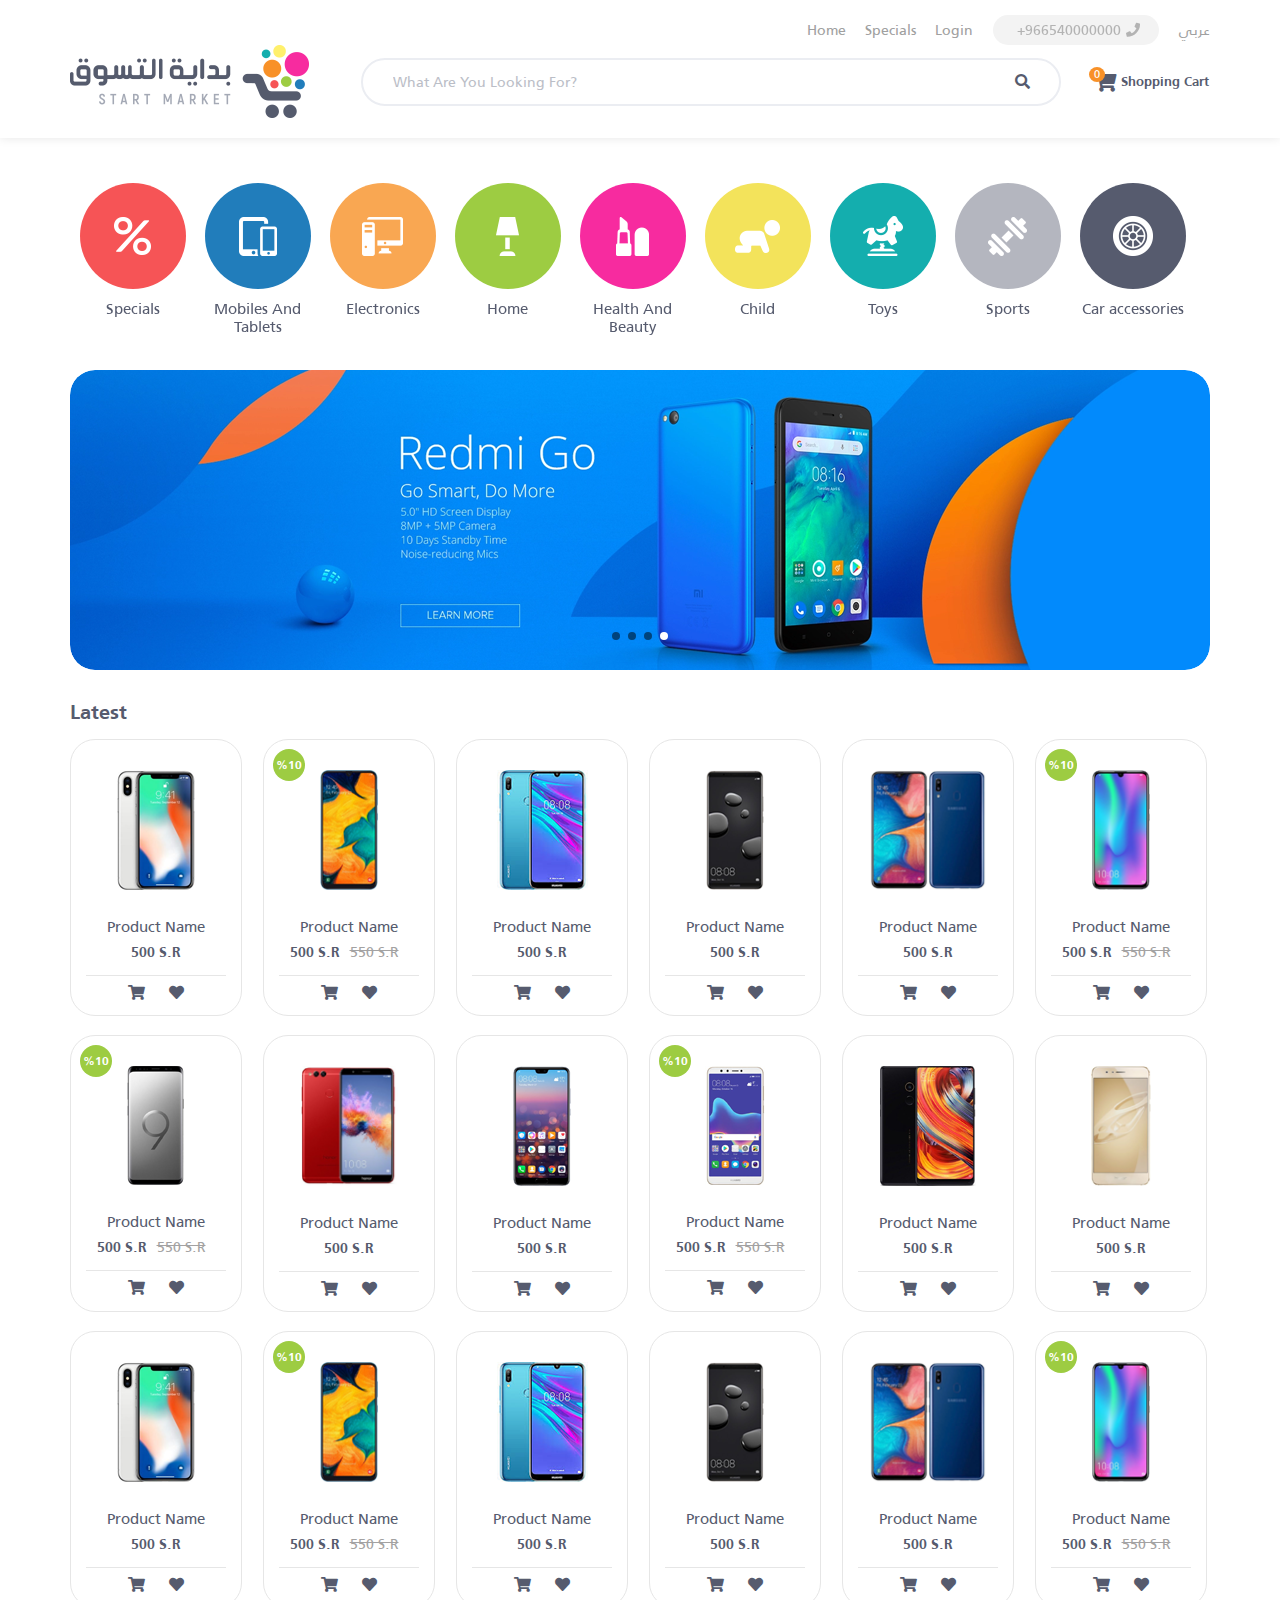
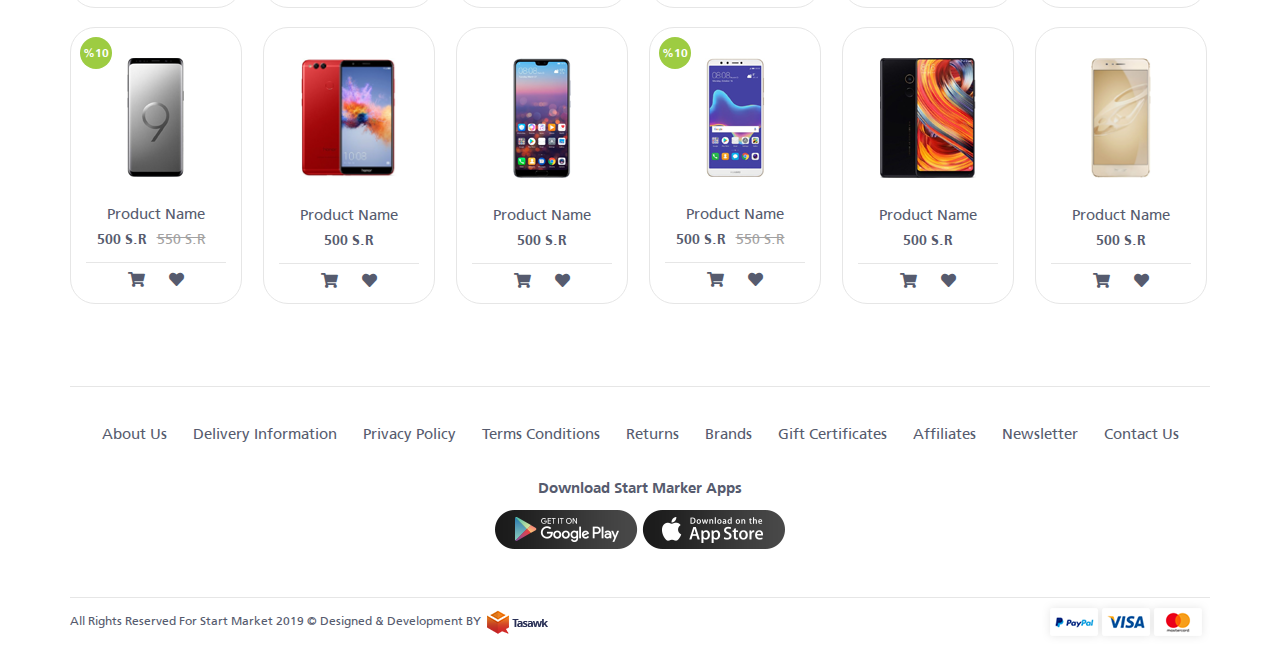
==== index-en.html @ f96d2727 "fix slider" ====
<!DOCTYPE html>
<html>

<head>
  <meta charset="UTF-8" />
  <meta name="viewport" content="width=device-width, initial-scale=1, shrink-to-fit=no" />
  <title>Start Market</title>
  <link rel="stylesheet" href="css/bootstrap.min.css" />
  <link rel="stylesheet" href="css/hover-min.css" />
  <link rel="stylesheet" href="css/owl.carousel.min.css" />
  <link rel="stylesheet" href="css/owl.theme.default.min.css" />
  <link rel="stylesheet" href="css/swiper.min.css" />
  <link rel="stylesheet" href="fonts/fontawesome/css/all.min.css" />
  <link rel="stylesheet" href="css/main.css" />
  <link rel="stylesheet" href="css/mainen.css" />
</head>

<body>
  <!-- Start Header -->
  <div class="head">
    <div class="container">
      <div class="top-bar">
        <div class="menu">
          <a href="#" class="link">Home</a>
          <a href="#" class="link offers">Specials</a>
          <a href="#" class="link">Login</a>
        </div>
        <a href="#" class="Phone">+966540000000<i class="fas fa-phone"></i></a>
        <a href="index.html" class="lang">عربي</a>
      </div>
      <div class="sec-bar">
        <div class="menu">
          <i class="fas fa-bars menu-btn"></i>
        </div>
        <div class="logo">
          <a href="index-en.html"><img src="images/logo.png" alt="logo"></a>
          <a href="#" class="cart">
            <i class="fas fa-shopping-cart"></i>
            <span class="count">0</span>
          </a>
        </div>
        <div class="search">
          <div class="search-container">
            <input type="text" class="search-input" placeholder="What Are You Looking For?">
            <button class="search-btn">
              <i class="fas fa-search"></i>
            </button>
          </div>
        </div>
        <a href="#" class="cart">
          <i class="fas fa-shopping-cart"></i>
          <span class="txt">Shopping Cart</span>
          <span class="count">0</span>
        </a>
      </div>
    </div>
  </div>
  <!-- End Header -->

  <!-- Start XS-Nav -->
  <div class="xs-nav">
    <div class="main-nav main-xs-nav">
      <i class="fas fa-times closebtn"></i>
      <ul class="links list-unstyled">
        <li class="link-li"><a href="#" class="link">Home</a></li>
        <li class="link-li"><a href="#" class="link offers">Specials</a></li>
        <li class="link-li"><a href="#" class="link">Login</a></li>
        <li class="link-li"><a href="index.html" class="link">عربي</a></li>
      </ul>
      <a href="#" class="Phone">966540000000+<i class="fas fa-phone"></i></i></a>
    </div>
  </div>
  </div>
  <!-- End XS-Nav -->

  <!-- Start Cat Slider -->
  <div class="catslider">
    <div class="container">
      <div id="catslider" class="swiper-container catswipers">
        <div class="swiper-wrapper">
          <div class="swiper-slide slider-item">
            <div class="catswipe">
              <a class="tab-item" href="#">
                <div class="tab-img offers">
                  <img src="images/item1.png" alt="!#">
                </div>
                <p class="tab-info">Specials</p>
              </a>
            </div>
          </div>
          <div class="swiper-slide slider-item">
            <div class="catswipe">
              <a class="tab-item" href="#">
                <div class="tab-img mobiles">
                  <img src="images/item2.png" alt="!#">
                </div>
                <p class="tab-info">Mobiles And Tablets</p>
              </a>
            </div>
          </div>
          <div class="swiper-slide slider-item">
            <div class="catswipe">
              <a class="tab-item" href="#">
                <div class="tab-img electrons">
                  <img src="images/item3.png" alt="!#">
                </div>
                <p class="tab-info">Electronics</p>
              </a>
            </div>
          </div>
          <div class="swiper-slide slider-item">
            <div class="catswipe">
              <a class="tab-item" href="#">
                <div class="tab-img home">
                  <img src="images/item4.png" alt="!#">
                </div>
                <p class="tab-info">Home</p>
              </a>
            </div>
          </div>
          <div class="swiper-slide slider-item">
            <div class="catswipe">
              <a class="tab-item" href="#">
                <div class="tab-img health">
                  <img src="images/item5.png" alt="!#">
                </div>
                <p class="tab-info">Health And Beauty</p>
              </a>
            </div>
          </div>
          <div class="swiper-slide slider-item">
            <div class="catswipe">
              <a class="tab-item" href="#">
                <div class="tab-img baby">
                  <img src="images/item6.png" alt="!#">
                </div>
                <p class="tab-info">Child</p>
              </a>
            </div>
          </div>
          <div class="swiper-slide slider-item">
            <div class="catswipe">
              <a class="tab-item" href="#">
                <div class="tab-img games">
                  <img src="images/item7.png" alt="!#">
                </div>
                <p class="tab-info">Toys</p>
              </a>
            </div>
          </div>
          <div class="swiper-slide slider-item">
            <div class="catswipe">
              <a class="tab-item" href="#">
                <div class="tab-img sport">
                  <img src="images/item8.png" alt="!#">
                </div>
                <p class="tab-info">Sports</p>
              </a>
            </div>
          </div>
          <div class="swiper-slide slider-item">
            <div class="catswipe">
              <a class="tab-item" href="#">
                <div class="tab-img cars">
                  <img src="images/item9.png" alt="!#">
                </div>
                <p class="tab-info">Car accessories</p>
              </a>
            </div>
          </div>
        </div>
      </div>
      <div class="catswipercon tab-content">
      </div>
    </div>
  </div>
  <!-- End Cat Slider -->


  <!-- Start Slider -->
  <div class="slider text-center">
    <div class="container">
      <div id="main-slider" class="owl-carousel owl-theme main-slider">
        <div class="item"><a href="#"><img src="images/slider.png" class="img-responsive"></a></div>
        <div class="item"><a href="#"><img src="images/slider.png" class="img-responsive"></a></div>
        <div class="item"><a href="#"><img src="images/slider.png" class="img-responsive"></a></div>
        <div class="item"><a href="#"><img src="images/slider.png" class="img-responsive"></a></div>
      </div>
    </div>
  </div>
  <!-- End Slider -->

  <!-- Start Products -->
  <div class="new">
    <div class="container">
      <h1 class="heading">Latest</h1>
      <div class="products">
        <div class="product">
          <a href="#" class="info">
            <img src="images/pro1.png" alt="Product" class="img-responsive product-img">
            <p class="product-name">Product Name</p>
            <span class="product-price">500 S.R</span>
          </a>
          <div class="icons">
            <a href="#" class="cart">
              <i class="fas fa-shopping-cart"></i>
              <div class="icon-info">
                <p>Add To Cart</p>
              </div>
            </a>
            <a href="#" class="fav"><i class="fas fa-heart"></i>
              <div class="icon-info">
                <p>Add To Favourite</p>
              </div>
            </a>
          </div>
        </div>
        <div class="product">
          <a href="#" class="info">
            <img src="images/pro2.png" alt="Product" class="img-responsive product-img">
            <p class="product-name">Product Name</p>
            <span class="product-price">500 S.R<span class="old-price">550 S.R</span></span>
          </a>
          <div class="icons">
            <a href="#" class="cart">
              <i class="fas fa-shopping-cart"></i>
              <div class="icon-info">
                <p>Add To Cart</p>
              </div>
            </a>
            <a href="#" class="fav"><i class="fas fa-heart"></i>
              <div class="icon-info">
                <p>Add To Favourite</p>
              </div>
            </a>
          </div>
          <span class="sale">%10</span>
        </div>
        <div class="product">
          <a href="#" class="info">
            <img src="images/pro3.png" alt="Product" class="img-responsive product-img">
            <p class="product-name">Product Name</p>
            <span class="product-price">500 S.R</span>
          </a>
          <div class="icons">
            <a href="#" class="cart">
              <i class="fas fa-shopping-cart"></i>
              <div class="icon-info">
                <p>Add To Cart</p>
              </div>
            </a>
            <a href="#" class="fav"><i class="fas fa-heart"></i>
              <div class="icon-info">
                <p>Add To Favourite</p>
              </div>
            </a>
          </div>
        </div>
        <div class="product">
          <a href="#" class="info">
            <img src="images/pro4.png" alt="Product" class="img-responsive product-img">
            <p class="product-name">Product Name</p>
            <span class="product-price">500 S.R</span>
          </a>
          <div class="icons">
            <a href="#" class="cart">
              <i class="fas fa-shopping-cart"></i>
              <div class="icon-info">
                <p>Add To Cart</p>
              </div>
            </a>
            <a href="#" class="fav"><i class="fas fa-heart"></i>
              <div class="icon-info">
                <p>Add To Favourite</p>
              </div>
            </a>
          </div>
        </div>
        <div class="product">
          <a href="#" class="info">
            <img src="images/pro5.png" alt="Product" class="img-responsive product-img">
            <p class="product-name">Product Name</p>
            <span class="product-price">500 S.R</span>
          </a>
          <div class="icons">
            <a href="#" class="cart">
              <i class="fas fa-shopping-cart"></i>
              <div class="icon-info">
                <p>Add To Cart</p>
              </div>
            </a>
            <a href="#" class="fav"><i class="fas fa-heart"></i>
              <div class="icon-info">
                <p>Add To Favourite</p>
              </div>
            </a>
          </div>
        </div>
        <div class="product">
          <a href="#" class="info">
            <img src="images/pro6.png" alt="Product" class="img-responsive product-img">
            <p class="product-name">Product Name</p>
            <span class="product-price">500 S.R<span class="old-price">550 S.R</span></span>
          </a>
          <div class="icons">
            <a href="#" class="cart">
              <i class="fas fa-shopping-cart"></i>
              <div class="icon-info">
                <p>Add To Cart</p>
              </div>
            </a>
            <a href="#" class="fav"><i class="fas fa-heart"></i>
              <div class="icon-info">
                <p>Add To Favourite</p>
              </div>
            </a>
          </div>
          <span class="sale">%10</span>
        </div>
        <div class="product">
          <a href="#" class="info">
            <img src="images/pro7.png" alt="Product" class="img-responsive product-img">
            <p class="product-name">Product Name</p>
            <span class="product-price">500 S.R<span class="old-price">550 S.R</span></span>
          </a>
          <div class="icons">
            <a href="#" class="cart">
              <i class="fas fa-shopping-cart"></i>
              <div class="icon-info">
                <p>Add To Cart</p>
              </div>
            </a>
            <a href="#" class="fav"><i class="fas fa-heart"></i>
              <div class="icon-info">
                <p>Add To Favourite</p>
              </div>
            </a>
          </div>
          <span class="sale">%10</span>
        </div>
        <div class="product">
          <a href="#" class="info">
            <img src="images/pro8.png" alt="Product" class="img-responsive product-img">
            <p class="product-name">Product Name</p>
            <span class="product-price">500 S.R</span>
          </a>
          <div class="icons">
            <a href="#" class="cart">
              <i class="fas fa-shopping-cart"></i>
              <div class="icon-info">
                <p>Add To Cart</p>
              </div>
            </a>
            <a href="#" class="fav"><i class="fas fa-heart"></i>
              <div class="icon-info">
                <p>Add To Favourite</p>
              </div>
            </a>
          </div>
        </div>
        <div class="product">
          <a href="#" class="info">
            <img src="images/pro9.png" alt="Product" class="img-responsive product-img">
            <p class="product-name">Product Name</p>
            <span class="product-price">500 S.R</span>
          </a>
          <div class="icons">
            <a href="#" class="cart">
              <i class="fas fa-shopping-cart"></i>
              <div class="icon-info">
                <p>Add To Cart</p>
              </div>
            </a>
            <a href="#" class="fav"><i class="fas fa-heart"></i>
              <div class="icon-info">
                <p>Add To Favourite</p>
              </div>
            </a>
          </div>
        </div>
        <div class="product">
          <a href="#" class="info">
            <img src="images/pro10.png" alt="Product" class="img-responsive product-img">
            <p class="product-name">Product Name</p>
            <span class="product-price">500 S.R<span class="old-price">550 S.R</span></span>
          </a>
          <div class="icons">
            <a href="#" class="cart">
              <i class="fas fa-shopping-cart"></i>
              <div class="icon-info">
                <p>Add To Cart</p>
              </div>
            </a>
            <a href="#" class="fav"><i class="fas fa-heart"></i>
              <div class="icon-info">
                <p>Add To Favourite</p>
              </div>
            </a>
          </div>
          <span class="sale">%10</span>
        </div>
        <div class="product">
          <a href="#" class="info">
            <img src="images/pro11.png" alt="Product" class="img-responsive product-img">
            <p class="product-name">Product Name</p>
            <span class="product-price">500 S.R</span>
          </a>
          <div class="icons">
            <a href="#" class="cart">
              <i class="fas fa-shopping-cart"></i>
              <div class="icon-info">
                <p>Add To Cart</p>
              </div>
            </a>
            <a href="#" class="fav"><i class="fas fa-heart"></i>
              <div class="icon-info">
                <p>Add To Favourite</p>
              </div>
            </a>
          </div>
        </div>
        <div class="product">
          <a href="#" class="info">
            <img src="images/pro12.png" alt="Product" class="img-responsive product-img">
            <p class="product-name">Product Name</p>
            <span class="product-price">500 S.R</span>
          </a>
          <div class="icons">
            <a href="#" class="cart">
              <i class="fas fa-shopping-cart"></i>
              <div class="icon-info">
                <p>Add To Cart</p>
              </div>
            </a>
            <a href="#" class="fav"><i class="fas fa-heart"></i>
              <div class="icon-info">
                <p>Add To Favourite</p>
              </div>
            </a>
          </div>
        </div>
        <div class="product">
          <a href="#" class="info">
            <img src="images/pro1.png" alt="Product" class="img-responsive product-img">
            <p class="product-name">Product Name</p>
            <span class="product-price">500 S.R</span>
          </a>
          <div class="icons">
            <a href="#" class="cart">
              <i class="fas fa-shopping-cart"></i>
              <div class="icon-info">
                <p>Add To Cart</p>
              </div>
            </a>
            <a href="#" class="fav"><i class="fas fa-heart"></i>
              <div class="icon-info">
                <p>Add To Favourite</p>
              </div>
            </a>
          </div>
        </div>
        <div class="product">
          <a href="#" class="info">
            <img src="images/pro2.png" alt="Product" class="img-responsive product-img">
            <p class="product-name">Product Name</p>
            <span class="product-price">500 S.R<span class="old-price">550 S.R</span></span>
          </a>
          <div class="icons">
            <a href="#" class="cart">
              <i class="fas fa-shopping-cart"></i>
              <div class="icon-info">
                <p>Add To Cart</p>
              </div>
            </a>
            <a href="#" class="fav"><i class="fas fa-heart"></i>
              <div class="icon-info">
                <p>Add To Favourite</p>
              </div>
            </a>
          </div>
          <span class="sale">%10</span>
        </div>
        <div class="product">
          <a href="#" class="info">
            <img src="images/pro3.png" alt="Product" class="img-responsive product-img">
            <p class="product-name">Product Name</p>
            <span class="product-price">500 S.R</span>
          </a>
          <div class="icons">
            <a href="#" class="cart">
              <i class="fas fa-shopping-cart"></i>
              <div class="icon-info">
                <p>Add To Cart</p>
              </div>
            </a>
            <a href="#" class="fav"><i class="fas fa-heart"></i>
              <div class="icon-info">
                <p>Add To Favourite</p>
              </div>
            </a>
          </div>
        </div>
        <div class="product">
          <a href="#" class="info">
            <img src="images/pro4.png" alt="Product" class="img-responsive product-img">
            <p class="product-name">Product Name</p>
            <span class="product-price">500 S.R</span>
          </a>
          <div class="icons">
            <a href="#" class="cart">
              <i class="fas fa-shopping-cart"></i>
              <div class="icon-info">
                <p>Add To Cart</p>
              </div>
            </a>
            <a href="#" class="fav"><i class="fas fa-heart"></i>
              <div class="icon-info">
                <p>Add To Favourite</p>
              </div>
            </a>
          </div>
        </div>
        <div class="product">
          <a href="#" class="info">
            <img src="images/pro5.png" alt="Product" class="img-responsive product-img">
            <p class="product-name">Product Name</p>
            <span class="product-price">500 S.R</span>
          </a>
          <div class="icons">
            <a href="#" class="cart">
              <i class="fas fa-shopping-cart"></i>
              <div class="icon-info">
                <p>Add To Cart</p>
              </div>
            </a>
            <a href="#" class="fav"><i class="fas fa-heart"></i>
              <div class="icon-info">
                <p>Add To Favourite</p>
              </div>
            </a>
          </div>
        </div>
        <div class="product">
          <a href="#" class="info">
            <img src="images/pro6.png" alt="Product" class="img-responsive product-img">
            <p class="product-name">Product Name</p>
            <span class="product-price">500 S.R<span class="old-price">550 S.R</span></span>
          </a>
          <div class="icons">
            <a href="#" class="cart">
              <i class="fas fa-shopping-cart"></i>
              <div class="icon-info">
                <p>Add To Cart</p>
              </div>
            </a>
            <a href="#" class="fav"><i class="fas fa-heart"></i>
              <div class="icon-info">
                <p>Add To Favourite</p>
              </div>
            </a>
          </div>
          <span class="sale">%10</span>
        </div>
        <div class="product">
          <a href="#" class="info">
            <img src="images/pro7.png" alt="Product" class="img-responsive product-img">
            <p class="product-name">Product Name</p>
            <span class="product-price">500 S.R<span class="old-price">550 S.R</span></span>
          </a>
          <div class="icons">
            <a href="#" class="cart">
              <i class="fas fa-shopping-cart"></i>
              <div class="icon-info">
                <p>Add To Cart</p>
              </div>
            </a>
            <a href="#" class="fav"><i class="fas fa-heart"></i>
              <div class="icon-info">
                <p>Add To Favourite</p>
              </div>
            </a>
          </div>
          <span class="sale">%10</span>
        </div>
        <div class="product">
          <a href="#" class="info">
            <img src="images/pro8.png" alt="Product" class="img-responsive product-img">
            <p class="product-name">Product Name</p>
            <span class="product-price">500 S.R</span>
          </a>
          <div class="icons">
            <a href="#" class="cart">
              <i class="fas fa-shopping-cart"></i>
              <div class="icon-info">
                <p>Add To Cart</p>
              </div>
            </a>
            <a href="#" class="fav"><i class="fas fa-heart"></i>
              <div class="icon-info">
                <p>Add To Favourite</p>
              </div>
            </a>
          </div>
        </div>
        <div class="product">
          <a href="#" class="info">
            <img src="images/pro9.png" alt="Product" class="img-responsive product-img">
            <p class="product-name">Product Name</p>
            <span class="product-price">500 S.R</span>
          </a>
          <div class="icons">
            <a href="#" class="cart">
              <i class="fas fa-shopping-cart"></i>
              <div class="icon-info">
                <p>Add To Cart</p>
              </div>
            </a>
            <a href="#" class="fav"><i class="fas fa-heart"></i>
              <div class="icon-info">
                <p>Add To Favourite</p>
              </div>
            </a>
          </div>
        </div>
        <div class="product">
          <a href="#" class="info">
            <img src="images/pro10.png" alt="Product" class="img-responsive product-img">
            <p class="product-name">Product Name</p>
            <span class="product-price">500 S.R<span class="old-price">550 S.R</span></span>
          </a>
          <div class="icons">
            <a href="#" class="cart">
              <i class="fas fa-shopping-cart"></i>
              <div class="icon-info">
                <p>Add To Cart</p>
              </div>
            </a>
            <a href="#" class="fav"><i class="fas fa-heart"></i>
              <div class="icon-info">
                <p>Add To Favourite</p>
              </div>
            </a>
          </div>
          <span class="sale">%10</span>
        </div>
        <div class="product">
          <a href="#" class="info">
            <img src="images/pro11.png" alt="Product" class="img-responsive product-img">
            <p class="product-name">Product Name</p>
            <span class="product-price">500 S.R</span>
          </a>
          <div class="icons">
            <a href="#" class="cart">
              <i class="fas fa-shopping-cart"></i>
              <div class="icon-info">
                <p>Add To Cart</p>
              </div>
            </a>
            <a href="#" class="fav"><i class="fas fa-heart"></i>
              <div class="icon-info">
                <p>Add To Favourite</p>
              </div>
            </a>
          </div>
        </div>
        <div class="product">
          <a href="#" class="info">
            <img src="images/pro12.png" alt="Product" class="img-responsive product-img">
            <p class="product-name">Product Name</p>
            <span class="product-price">500 S.R</span>
          </a>
          <div class="icons">
            <a href="#" class="cart">
              <i class="fas fa-shopping-cart"></i>
              <div class="icon-info">
                <p>Add To Cart</p>
              </div>
            </a>
            <a href="#" class="fav"><i class="fas fa-heart"></i>
              <div class="icon-info">
                <p>Add To Favourite</p>
              </div>
            </a>
          </div>
        </div>
      </div>
    </div>
  </div>
  <!-- End Products -->

  <!-- Start Footer -->
  <div class="page-footer">
    <div class="container">
      <div class="foot">
        <div class="links">
          <h1 class="linksheading">Important Links</h1>
          <div class="foot-nav">
            <ul class="footer-nav list-unstyled">
              <li class="link-li"><a href="#" class="link">About Us</a></li>
              <li class="link-li"><a href="#" class="link">Delivery Information</a></li>
              <li class="link-li"><a href="#" class="link">Privacy Policy</a></li>
              <li class="link-li"><a href="#" class="link">Terms Conditions</a></li>
              <li class="link-li"><a href="#" class="link">Returns</a></li>
              <li class="link-li"><a href="#" class="link">Brands</a></li>
              <li class="link-li"><a href="#" class="link">Gift Certificates</a></li>
              <li class="link-li"><a href="#" class="link">Affiliates</a></li>
              <li class="link-li"><a href="#" class="link">Newsletter</a></li>
              <li class="link-li"><a href="#" class="link">Contact Us</a></li>
            </ul>
          </div>
        </div>
        <div class="apps">
          <h1 class="heading">Download Start Marker Apps</h1>
          <div class="download">
            <a href="#"><img src="images/android.png"></a>
            <a href="#"><img src="images/apple.png"></a>
          </div>
        </div>
      </div>
      <div class="copy">
        <div class="copyrights"><span>All Rights Reserved For Start Market 2019 © Designed & Development BY<a
              href="#"><img src="images/tasawk-en.png"></a></span></div>
        <a href="#" class="payments"><img src="images/payments.png"></a>
      </div>
    </div>
  </div>
  <!-- End Footer -->

  <script src="js/jquery-3.3.1.min.js"></script>
  <script src="js/bootstrap.min.js"></script>
  <script src="js/owl.carousel.min.js"></script>
  <script src="js/swiper.min.js"></script>
  <script src="js/main.js"></script>
</body>

</html>
---- fonts/fontawesome/css/all.min.css ----
.fa,.fab,.fal,.far,.fas{-moz-osx-font-smoothing:grayscale;-webkit-font-smoothing:antialiased;display:inline-block;font-style:normal;font-variant:normal;text-rendering:auto;line-height:1}.fa-lg{font-size:1.33333em;line-height:.75em;vertical-align:-.0667em}.fa-xs{font-size:.75em}.fa-sm{font-size:.875em}.fa-1x{font-size:1em}.fa-2x{font-size:2em}.fa-3x{font-size:3em}.fa-4x{font-size:4em}.fa-5x{font-size:5em}.fa-6x{font-size:6em}.fa-7x{font-size:7em}.fa-8x{font-size:8em}.fa-9x{font-size:9em}.fa-10x{font-size:10em}.fa-fw{text-align:center;width:1.25em}.fa-ul{list-style-type:none;margin-left:2.5em;padding-left:0}.fa-ul>li{position:relative}.fa-li{left:-2em;position:absolute;text-align:center;width:2em;line-height:inherit}.fa-border{border:.08em solid #eee;border-radius:.1em;padding:.2em .25em .15em}.fa-pull-left{float:left}.fa-pull-right{float:right}.fa.fa-pull-left,.fab.fa-pull-left,.fal.fa-pull-left,.far.fa-pull-left,.fas.fa-pull-left{margin-right:.3em}.fa.fa-pull-right,.fab.fa-pull-right,.fal.fa-pull-right,.far.fa-pull-right,.fas.fa-pull-right{margin-left:.3em}.fa-spin{animation:fa-spin 2s infinite linear}.fa-pulse{animation:fa-spin 1s infinite steps(8)}@keyframes fa-spin{0%{transform:rotate(0deg)}to{transform:rotate(1turn)}}.fa-rotate-90{-ms-filter:"progid:DXImageTransform.Microsoft.BasicImage(rotation=1)";transform:rotate(90deg)}.fa-rotate-180{-ms-filter:"progid:DXImageTransform.Microsoft.BasicImage(rotation=2)";transform:rotate(180deg)}.fa-rotate-270{-ms-filter:"progid:DXImageTransform.Microsoft.BasicImage(rotation=3)";transform:rotate(270deg)}.fa-flip-horizontal{-ms-filter:"progid:DXImageTransform.Microsoft.BasicImage(rotation=0, mirror=1)";transform:scaleX(-1)}.fa-flip-vertical{transform:scaleY(-1)}.fa-flip-both,.fa-flip-horizontal.fa-flip-vertical,.fa-flip-vertical{-ms-filter:"progid:DXImageTransform.Microsoft.BasicImage(rotation=2, mirror=1)"}.fa-flip-both,.fa-flip-horizontal.fa-flip-vertical{transform:scale(-1)}:root .fa-flip-both,:root .fa-flip-horizontal,:root .fa-flip-vertical,:root .fa-rotate-90,:root .fa-rotate-180,:root .fa-rotate-270{filter:none}.fa-stack{display:inline-block;height:2em;line-height:2em;position:relative;vertical-align:middle;width:2.5em}.fa-stack-1x,.fa-stack-2x{left:0;position:absolute;text-align:center;width:100%}.fa-stack-1x{line-height:inherit}.fa-stack-2x{font-size:2em}.fa-inverse{color:#fff}.fa-500px:before{content:"\f26e"}.fa-accessible-icon:before{content:"\f368"}.fa-accusoft:before{content:"\f369"}.fa-acquisitions-incorporated:before{content:"\f6af"}.fa-ad:before{content:"\f641"}.fa-address-book:before{content:"\f2b9"}.fa-address-card:before{content:"\f2bb"}.fa-adjust:before{content:"\f042"}.fa-adn:before{content:"\f170"}.fa-adobe:before{content:"\f778"}.fa-adversal:before{content:"\f36a"}.fa-affiliatetheme:before{content:"\f36b"}.fa-air-freshener:before{content:"\f5d0"}.fa-algolia:before{content:"\f36c"}.fa-align-center:before{content:"\f037"}.fa-align-justify:before{content:"\f039"}.fa-align-left:before{content:"\f036"}.fa-align-right:before{content:"\f038"}.fa-alipay:before{content:"\f642"}.fa-allergies:before{content:"\f461"}.fa-amazon:before{content:"\f270"}.fa-amazon-pay:before{content:"\f42c"}.fa-ambulance:before{content:"\f0f9"}.fa-american-sign-language-interpreting:before{content:"\f2a3"}.fa-amilia:before{content:"\f36d"}.fa-anchor:before{content:"\f13d"}.fa-android:before{content:"\f17b"}.fa-angellist:before{content:"\f209"}.fa-angle-double-down:before{content:"\f103"}.fa-angle-double-left:before{content:"\f100"}.fa-angle-double-right:before{content:"\f101"}.fa-angle-double-up:before{content:"\f102"}.fa-angle-down:before{content:"\f107"}.fa-angle-left:before{content:"\f104"}.fa-angle-right:before{content:"\f105"}.fa-angle-up:before{content:"\f106"}.fa-angry:before{content:"\f556"}.fa-angrycreative:before{content:"\f36e"}.fa-angular:before{content:"\f420"}.fa-ankh:before{content:"\f644"}.fa-app-store:before{content:"\f36f"}.fa-app-store-ios:before{content:"\f370"}.fa-apper:before{content:"\f371"}.fa-apple:before{content:"\f179"}.fa-apple-alt:before{content:"\f5d1"}.fa-apple-pay:before{content:"\f415"}.fa-archive:before{content:"\f187"}.fa-archway:before{content:"\f557"}.fa-arrow-alt-circle-down:before{content:"\f358"}.fa-arrow-alt-circle-left:before{content:"\f359"}.fa-arrow-alt-circle-right:before{content:"\f35a"}.fa-arrow-alt-circle-up:before{content:"\f35b"}.fa-arrow-circle-down:before{content:"\f0ab"}.fa-arrow-circle-left:before{content:"\f0a8"}.fa-arrow-circle-right:before{content:"\f0a9"}.fa-arrow-circle-up:before{content:"\f0aa"}.fa-arrow-down:before{content:"\f063"}.fa-arrow-left:before{content:"\f060"}.fa-arrow-right:before{content:"\f061"}.fa-arrow-up:before{content:"\f062"}.fa-arrows-alt:before{content:"\f0b2"}.fa-arrows-alt-h:before{content:"\f337"}.fa-arrows-alt-v:before{content:"\f338"}.fa-artstation:before{content:"\f77a"}.fa-assistive-listening-systems:before{content:"\f2a2"}.fa-asterisk:before{content:"\f069"}.fa-asymmetrik:before{content:"\f372"}.fa-at:before{content:"\f1fa"}.fa-atlas:before{content:"\f558"}.fa-atlassian:before{content:"\f77b"}.fa-atom:before{content:"\f5d2"}.fa-audible:before{content:"\f373"}.fa-audio-description:before{content:"\f29e"}.fa-autoprefixer:before{content:"\f41c"}.fa-avianex:before{content:"\f374"}.fa-aviato:before{content:"\f421"}.fa-award:before{content:"\f559"}.fa-aws:before{content:"\f375"}.fa-baby:before{content:"\f77c"}.fa-baby-carriage:before{content:"\f77d"}.fa-backspace:before{content:"\f55a"}.fa-backward:before{content:"\f04a"}.fa-bacon:before{content:"\f7e5"}.fa-balance-scale:before{content:"\f24e"}.fa-ban:before{content:"\f05e"}.fa-band-aid:before{content:"\f462"}.fa-bandcamp:before{content:"\f2d5"}.fa-barcode:before{content:"\f02a"}.fa-bars:before{content:"\f0c9"}.fa-baseball-ball:before{content:"\f433"}.fa-basketball-ball:before{content:"\f434"}.fa-bath:before{content:"\f2cd"}.fa-battery-empty:before{content:"\f244"}.fa-battery-full:before{content:"\f240"}.fa-battery-half:before{content:"\f242"}.fa-battery-quarter:before{content:"\f243"}.fa-battery-three-quarters:before{content:"\f241"}.fa-bed:before{content:"\f236"}.fa-beer:before{content:"\f0fc"}.fa-behance:before{content:"\f1b4"}.fa-behance-square:before{content:"\f1b5"}.fa-bell:before{content:"\f0f3"}.fa-bell-slash:before{content:"\f1f6"}.fa-bezier-curve:before{content:"\f55b"}.fa-bible:before{content:"\f647"}.fa-bicycle:before{content:"\f206"}.fa-bimobject:before{content:"\f378"}.fa-binoculars:before{content:"\f1e5"}.fa-biohazard:before{content:"\f780"}.fa-birthday-cake:before{content:"\f1fd"}.fa-bitbucket:before{content:"\f171"}.fa-bitcoin:before{content:"\f379"}.fa-bity:before{content:"\f37a"}.fa-black-tie:before{content:"\f27e"}.fa-blackberry:before{content:"\f37b"}.fa-blender:before{content:"\f517"}.fa-blender-phone:before{content:"\f6b6"}.fa-blind:before{content:"\f29d"}.fa-blog:before{content:"\f781"}.fa-blogger:before{content:"\f37c"}.fa-blogger-b:before{content:"\f37d"}.fa-bluetooth:before{content:"\f293"}.fa-bluetooth-b:before{content:"\f294"}.fa-bold:before{content:"\f032"}.fa-bolt:before{content:"\f0e7"}.fa-bomb:before{content:"\f1e2"}.fa-bone:before{content:"\f5d7"}.fa-bong:before{content:"\f55c"}.fa-book:before{content:"\f02d"}.fa-book-dead:before{content:"\f6b7"}.fa-book-medical:before{content:"\f7e6"}.fa-book-open:before{content:"\f518"}.fa-book-reader:before{content:"\f5da"}.fa-bookmark:before{content:"\f02e"}.fa-bowling-ball:before{content:"\f436"}.fa-box:before{content:"\f466"}.fa-box-open:before{content:"\f49e"}.fa-boxes:before{content:"\f468"}.fa-braille:before{content:"\f2a1"}.fa-brain:before{content:"\f5dc"}.fa-bread-slice:before{content:"\f7ec"}.fa-briefcase:before{content:"\f0b1"}.fa-briefcase-medical:before{content:"\f469"}.fa-broadcast-tower:before{content:"\f519"}.fa-broom:before{content:"\f51a"}.fa-brush:before{content:"\f55d"}.fa-btc:before{content:"\f15a"}.fa-bug:before{content:"\f188"}.fa-building:before{content:"\f1ad"}.fa-bullhorn:before{content:"\f0a1"}.fa-bullseye:before{content:"\f140"}.fa-burn:before{content:"\f46a"}.fa-buromobelexperte:before{content:"\f37f"}.fa-bus:before{content:"\f207"}.fa-bus-alt:before{content:"\f55e"}.fa-business-time:before{content:"\f64a"}.fa-buysellads:before{content:"\f20d"}.fa-calculator:before{content:"\f1ec"}.fa-calendar:before{content:"\f133"}.fa-calendar-alt:before{content:"\f073"}.fa-calendar-check:before{content:"\f274"}.fa-calendar-day:before{content:"\f783"}.fa-calendar-minus:before{content:"\f272"}.fa-calendar-plus:before{content:"\f271"}.fa-calendar-times:before{content:"\f273"}.fa-calendar-week:before{content:"\f784"}.fa-camera:before{content:"\f030"}.fa-camera-retro:before{content:"\f083"}.fa-campground:before{content:"\f6bb"}.fa-canadian-maple-leaf:before{content:"\f785"}.fa-candy-cane:before{content:"\f786"}.fa-cannabis:before{content:"\f55f"}.fa-capsules:before{content:"\f46b"}.fa-car:before{content:"\f1b9"}.fa-car-alt:before{content:"\f5de"}.fa-car-battery:before{content:"\f5df"}.fa-car-crash:before{content:"\f5e1"}.fa-car-side:before{content:"\f5e4"}.fa-caret-down:before{content:"\f0d7"}.fa-caret-left:before{content:"\f0d9"}.fa-caret-right:before{content:"\f0da"}.fa-caret-square-down:before{content:"\f150"}.fa-caret-square-left:before{content:"\f191"}.fa-caret-square-right:before{content:"\f152"}.fa-caret-square-up:before{content:"\f151"}.fa-caret-up:before{content:"\f0d8"}.fa-carrot:before{content:"\f787"}.fa-cart-arrow-down:before{content:"\f218"}.fa-cart-plus:before{content:"\f217"}.fa-cash-register:before{content:"\f788"}.fa-cat:before{content:"\f6be"}.fa-cc-amazon-pay:before{content:"\f42d"}.fa-cc-amex:before{content:"\f1f3"}.fa-cc-apple-pay:before{content:"\f416"}.fa-cc-diners-club:before{content:"\f24c"}.fa-cc-discover:before{content:"\f1f2"}.fa-cc-jcb:before{content:"\f24b"}.fa-cc-mastercard:before{content:"\f1f1"}.fa-cc-paypal:before{content:"\f1f4"}.fa-cc-stripe:before{content:"\f1f5"}.fa-cc-visa:before{content:"\f1f0"}.fa-centercode:before{content:"\f380"}.fa-centos:before{content:"\f789"}.fa-certificate:before{content:"\f0a3"}.fa-chair:before{content:"\f6c0"}.fa-chalkboard:before{content:"\f51b"}.fa-chalkboard-teacher:before{content:"\f51c"}.fa-charging-station:before{content:"\f5e7"}.fa-chart-area:before{content:"\f1fe"}.fa-chart-bar:before{content:"\f080"}.fa-chart-line:before{content:"\f201"}.fa-chart-pie:before{content:"\f200"}.fa-check:before{content:"\f00c"}.fa-check-circle:before{content:"\f058"}.fa-check-double:before{content:"\f560"}.fa-check-square:before{content:"\f14a"}.fa-cheese:before{content:"\f7ef"}.fa-chess:before{content:"\f439"}.fa-chess-bishop:before{content:"\f43a"}.fa-chess-board:before{content:"\f43c"}.fa-chess-king:before{content:"\f43f"}.fa-chess-knight:before{content:"\f441"}.fa-chess-pawn:before{content:"\f443"}.fa-chess-queen:before{content:"\f445"}.fa-chess-rook:before{content:"\f447"}.fa-chevron-circle-down:before{content:"\f13a"}.fa-chevron-circle-left:before{content:"\f137"}.fa-chevron-circle-right:before{content:"\f138"}.fa-chevron-circle-up:before{content:"\f139"}.fa-chevron-down:before{content:"\f078"}.fa-chevron-left:before{content:"\f053"}.fa-chevron-right:before{content:"\f054"}.fa-chevron-up:before{content:"\f077"}.fa-child:before{content:"\f1ae"}.fa-chrome:before{content:"\f268"}.fa-church:before{content:"\f51d"}.fa-circle:before{content:"\f111"}.fa-circle-notch:before{content:"\f1ce"}.fa-city:before{content:"\f64f"}.fa-clinic-medical:before{content:"\f7f2"}.fa-clipboard:before{content:"\f328"}.fa-clipboard-check:before{content:"\f46c"}.fa-clipboard-list:before{content:"\f46d"}.fa-clock:before{content:"\f017"}.fa-clone:before{content:"\f24d"}.fa-closed-captioning:before{content:"\f20a"}.fa-cloud:before{content:"\f0c2"}.fa-cloud-download-alt:before{content:"\f381"}.fa-cloud-meatball:before{content:"\f73b"}.fa-cloud-moon:before{content:"\f6c3"}.fa-cloud-moon-rain:before{content:"\f73c"}.fa-cloud-rain:before{content:"\f73d"}.fa-cloud-showers-heavy:before{content:"\f740"}.fa-cloud-sun:before{content:"\f6c4"}.fa-cloud-sun-rain:before{content:"\f743"}.fa-cloud-upload-alt:before{content:"\f382"}.fa-cloudscale:before{content:"\f383"}.fa-cloudsmith:before{content:"\f384"}.fa-cloudversify:before{content:"\f385"}.fa-cocktail:before{content:"\f561"}.fa-code:before{content:"\f121"}.fa-code-branch:before{content:"\f126"}.fa-codepen:before{content:"\f1cb"}.fa-codiepie:before{content:"\f284"}.fa-coffee:before{content:"\f0f4"}.fa-cog:before{content:"\f013"}.fa-cogs:before{content:"\f085"}.fa-coins:before{content:"\f51e"}.fa-columns:before{content:"\f0db"}.fa-comment:before{content:"\f075"}.fa-comment-alt:before{content:"\f27a"}.fa-comment-dollar:before{content:"\f651"}.fa-comment-dots:before{content:"\f4ad"}.fa-comment-medical:before{content:"\f7f5"}.fa-comment-slash:before{content:"\f4b3"}.fa-comments:before{content:"\f086"}.fa-comments-dollar:before{content:"\f653"}.fa-compact-disc:before{content:"\f51f"}.fa-compass:before{content:"\f14e"}.fa-compress:before{content:"\f066"}.fa-compress-arrows-alt:before{content:"\f78c"}.fa-concierge-bell:before{content:"\f562"}.fa-confluence:before{content:"\f78d"}.fa-connectdevelop:before{content:"\f20e"}.fa-contao:before{content:"\f26d"}.fa-cookie:before{content:"\f563"}.fa-cookie-bite:before{content:"\f564"}.fa-copy:before{content:"\f0c5"}.fa-copyright:before{content:"\f1f9"}.fa-couch:before{content:"\f4b8"}.fa-cpanel:before{content:"\f388"}.fa-creative-commons:before{content:"\f25e"}.fa-creative-commons-by:before{content:"\f4e7"}.fa-creative-commons-nc:before{content:"\f4e8"}.fa-creative-commons-nc-eu:before{content:"\f4e9"}.fa-creative-commons-nc-jp:before{content:"\f4ea"}.fa-creative-commons-nd:before{content:"\f4eb"}.fa-creative-commons-pd:before{content:"\f4ec"}.fa-creative-commons-pd-alt:before{content:"\f4ed"}.fa-creative-commons-remix:before{content:"\f4ee"}.fa-creative-commons-sa:before{content:"\f4ef"}.fa-creative-commons-sampling:before{content:"\f4f0"}.fa-creative-commons-sampling-plus:before{content:"\f4f1"}.fa-creative-commons-share:before{content:"\f4f2"}.fa-creative-commons-zero:before{content:"\f4f3"}.fa-credit-card:before{content:"\f09d"}.fa-critical-role:before{content:"\f6c9"}.fa-crop:before{content:"\f125"}.fa-crop-alt:before{content:"\f565"}.fa-cross:before{content:"\f654"}.fa-crosshairs:before{content:"\f05b"}.fa-crow:before{content:"\f520"}.fa-crown:before{content:"\f521"}.fa-crutch:before{content:"\f7f7"}.fa-css3:before{content:"\f13c"}.fa-css3-alt:before{content:"\f38b"}.fa-cube:before{content:"\f1b2"}.fa-cubes:before{content:"\f1b3"}.fa-cut:before{content:"\f0c4"}.fa-cuttlefish:before{content:"\f38c"}.fa-d-and-d:before{content:"\f38d"}.fa-d-and-d-beyond:before{content:"\f6ca"}.fa-dashcube:before{content:"\f210"}.fa-database:before{content:"\f1c0"}.fa-deaf:before{content:"\f2a4"}.fa-delicious:before{content:"\f1a5"}.fa-democrat:before{content:"\f747"}.fa-deploydog:before{content:"\f38e"}.fa-deskpro:before{content:"\f38f"}.fa-desktop:before{content:"\f108"}.fa-dev:before{content:"\f6cc"}.fa-deviantart:before{content:"\f1bd"}.fa-dharmachakra:before{content:"\f655"}.fa-dhl:before{content:"\f790"}.fa-diagnoses:before{content:"\f470"}.fa-diaspora:before{content:"\f791"}.fa-dice:before{content:"\f522"}.fa-dice-d20:before{content:"\f6cf"}.fa-dice-d6:before{content:"\f6d1"}.fa-dice-five:before{content:"\f523"}.fa-dice-four:before{content:"\f524"}.fa-dice-one:before{content:"\f525"}.fa-dice-six:before{content:"\f526"}.fa-dice-three:before{content:"\f527"}.fa-dice-two:before{content:"\f528"}.fa-digg:before{content:"\f1a6"}.fa-digital-ocean:before{content:"\f391"}.fa-digital-tachograph:before{content:"\f566"}.fa-directions:before{content:"\f5eb"}.fa-discord:before{content:"\f392"}.fa-discourse:before{content:"\f393"}.fa-divide:before{content:"\f529"}.fa-dizzy:before{content:"\f567"}.fa-dna:before{content:"\f471"}.fa-dochub:before{content:"\f394"}.fa-docker:before{content:"\f395"}.fa-dog:before{content:"\f6d3"}.fa-dollar-sign:before{content:"\f155"}.fa-dolly:before{content:"\f472"}.fa-dolly-flatbed:before{content:"\f474"}.fa-donate:before{content:"\f4b9"}.fa-door-closed:before{content:"\f52a"}.fa-door-open:before{content:"\f52b"}.fa-dot-circle:before{content:"\f192"}.fa-dove:before{content:"\f4ba"}.fa-download:before{content:"\f019"}.fa-draft2digital:before{content:"\f396"}.fa-drafting-compass:before{content:"\f568"}.fa-dragon:before{content:"\f6d5"}.fa-draw-polygon:before{content:"\f5ee"}.fa-dribbble:before{content:"\f17d"}.fa-dribbble-square:before{content:"\f397"}.fa-dropbox:before{content:"\f16b"}.fa-drum:before{content:"\f569"}.fa-drum-steelpan:before{content:"\f56a"}.fa-drumstick-bite:before{content:"\f6d7"}.fa-drupal:before{content:"\f1a9"}.fa-dumbbell:before{content:"\f44b"}.fa-dumpster:before{content:"\f793"}.fa-dumpster-fire:before{content:"\f794"}.fa-dungeon:before{content:"\f6d9"}.fa-dyalog:before{content:"\f399"}.fa-earlybirds:before{content:"\f39a"}.fa-ebay:before{content:"\f4f4"}.fa-edge:before{content:"\f282"}.fa-edit:before{content:"\f044"}.fa-egg:before{content:"\f7fb"}.fa-eject:before{content:"\f052"}.fa-elementor:before{content:"\f430"}.fa-ellipsis-h:before{content:"\f141"}.fa-ellipsis-v:before{content:"\f142"}.fa-ello:before{content:"\f5f1"}.fa-ember:before{content:"\f423"}.fa-empire:before{content:"\f1d1"}.fa-envelope:before{content:"\f0e0"}.fa-envelope-open:before{content:"\f2b6"}.fa-envelope-open-text:before{content:"\f658"}.fa-envelope-square:before{content:"\f199"}.fa-envira:before{content:"\f299"}.fa-equals:before{content:"\f52c"}.fa-eraser:before{content:"\f12d"}.fa-erlang:before{content:"\f39d"}.fa-ethereum:before{content:"\f42e"}.fa-ethernet:before{content:"\f796"}.fa-etsy:before{content:"\f2d7"}.fa-euro-sign:before{content:"\f153"}.fa-exchange-alt:before{content:"\f362"}.fa-exclamation:before{content:"\f12a"}.fa-exclamation-circle:before{content:"\f06a"}.fa-exclamation-triangle:before{content:"\f071"}.fa-expand:before{content:"\f065"}.fa-expand-arrows-alt:before{content:"\f31e"}.fa-expeditedssl:before{content:"\f23e"}.fa-external-link-alt:before{content:"\f35d"}.fa-external-link-square-alt:before{content:"\f360"}.fa-eye:before{content:"\f06e"}.fa-eye-dropper:before{content:"\f1fb"}.fa-eye-slash:before{content:"\f070"}.fa-facebook:before{content:"\f09a"}.fa-facebook-f:before{content:"\f39e"}.fa-facebook-messenger:before{content:"\f39f"}.fa-facebook-square:before{content:"\f082"}.fa-fantasy-flight-games:before{content:"\f6dc"}.fa-fast-backward:before{content:"\f049"}.fa-fast-forward:before{content:"\f050"}.fa-fax:before{content:"\f1ac"}.fa-feather:before{content:"\f52d"}.fa-feather-alt:before{content:"\f56b"}.fa-fedex:before{content:"\f797"}.fa-fedora:before{content:"\f798"}.fa-female:before{content:"\f182"}.fa-fighter-jet:before{content:"\f0fb"}.fa-figma:before{content:"\f799"}.fa-file:before{content:"\f15b"}.fa-file-alt:before{content:"\f15c"}.fa-file-archive:before{content:"\f1c6"}.fa-file-audio:before{content:"\f1c7"}.fa-file-code:before{content:"\f1c9"}.fa-file-contract:before{content:"\f56c"}.fa-file-csv:before{content:"\f6dd"}.fa-file-download:before{content:"\f56d"}.fa-file-excel:before{content:"\f1c3"}.fa-file-export:before{content:"\f56e"}.fa-file-image:before{content:"\f1c5"}.fa-file-import:before{content:"\f56f"}.fa-file-invoice:before{content:"\f570"}.fa-file-invoice-dollar:before{content:"\f571"}.fa-file-medical:before{content:"\f477"}.fa-file-medical-alt:before{content:"\f478"}.fa-file-pdf:before{content:"\f1c1"}.fa-file-powerpoint:before{content:"\f1c4"}.fa-file-prescription:before{content:"\f572"}.fa-file-signature:before{content:"\f573"}.fa-file-upload:before{content:"\f574"}.fa-file-video:before{content:"\f1c8"}.fa-file-word:before{content:"\f1c2"}.fa-fill:before{content:"\f575"}.fa-fill-drip:before{content:"\f576"}.fa-film:before{content:"\f008"}.fa-filter:before{content:"\f0b0"}.fa-fingerprint:before{content:"\f577"}.fa-fire:before{content:"\f06d"}.fa-fire-alt:before{content:"\f7e4"}.fa-fire-extinguisher:before{content:"\f134"}.fa-firefox:before{content:"\f269"}.fa-first-aid:before{content:"\f479"}.fa-first-order:before{content:"\f2b0"}.fa-first-order-alt:before{content:"\f50a"}.fa-firstdraft:before{content:"\f3a1"}.fa-fish:before{content:"\f578"}.fa-fist-raised:before{content:"\f6de"}.fa-flag:before{content:"\f024"}.fa-flag-checkered:before{content:"\f11e"}.fa-flag-usa:before{content:"\f74d"}.fa-flask:before{content:"\f0c3"}.fa-flickr:before{content:"\f16e"}.fa-flipboard:before{content:"\f44d"}.fa-flushed:before{content:"\f579"}.fa-fly:before{content:"\f417"}.fa-folder:before{content:"\f07b"}.fa-folder-minus:before{content:"\f65d"}.fa-folder-open:before{content:"\f07c"}.fa-folder-plus:before{content:"\f65e"}.fa-font:before{content:"\f031"}.fa-font-awesome:before{content:"\f2b4"}.fa-font-awesome-alt:before{content:"\f35c"}.fa-font-awesome-flag:before{content:"\f425"}.fa-font-awesome-logo-full:before{content:"\f4e6"}.fa-fonticons:before{content:"\f280"}.fa-fonticons-fi:before{content:"\f3a2"}.fa-football-ball:before{content:"\f44e"}.fa-fort-awesome:before{content:"\f286"}.fa-fort-awesome-alt:before{content:"\f3a3"}.fa-forumbee:before{content:"\f211"}.fa-forward:before{content:"\f04e"}.fa-foursquare:before{content:"\f180"}.fa-free-code-camp:before{content:"\f2c5"}.fa-freebsd:before{content:"\f3a4"}.fa-frog:before{content:"\f52e"}.fa-frown:before{content:"\f119"}.fa-frown-open:before{content:"\f57a"}.fa-fulcrum:before{content:"\f50b"}.fa-funnel-dollar:before{content:"\f662"}.fa-futbol:before{content:"\f1e3"}.fa-galactic-republic:before{content:"\f50c"}.fa-galactic-senate:before{content:"\f50d"}.fa-gamepad:before{content:"\f11b"}.fa-gas-pump:before{content:"\f52f"}.fa-gavel:before{content:"\f0e3"}.fa-gem:before{content:"\f3a5"}.fa-genderless:before{content:"\f22d"}.fa-get-pocket:before{content:"\f265"}.fa-gg:before{content:"\f260"}.fa-gg-circle:before{content:"\f261"}.fa-ghost:before{content:"\f6e2"}.fa-gift:before{content:"\f06b"}.fa-gifts:before{content:"\f79c"}.fa-git:before{content:"\f1d3"}.fa-git-square:before{content:"\f1d2"}.fa-github:before{content:"\f09b"}.fa-github-alt:before{content:"\f113"}.fa-github-square:before{content:"\f092"}.fa-gitkraken:before{content:"\f3a6"}.fa-gitlab:before{content:"\f296"}.fa-gitter:before{content:"\f426"}.fa-glass-cheers:before{content:"\f79f"}.fa-glass-martini:before{content:"\f000"}.fa-glass-martini-alt:before{content:"\f57b"}.fa-glass-whiskey:before{content:"\f7a0"}.fa-glasses:before{content:"\f530"}.fa-glide:before{content:"\f2a5"}.fa-glide-g:before{content:"\f2a6"}.fa-globe:before{content:"\f0ac"}.fa-globe-africa:before{content:"\f57c"}.fa-globe-americas:before{content:"\f57d"}.fa-globe-asia:before{content:"\f57e"}.fa-globe-europe:before{content:"\f7a2"}.fa-gofore:before{content:"\f3a7"}.fa-golf-ball:before{content:"\f450"}.fa-goodreads:before{content:"\f3a8"}.fa-goodreads-g:before{content:"\f3a9"}.fa-google:before{content:"\f1a0"}.fa-google-drive:before{content:"\f3aa"}.fa-google-play:before{content:"\f3ab"}.fa-google-plus:before{content:"\f2b3"}.fa-google-plus-g:before{content:"\f0d5"}.fa-google-plus-square:before{content:"\f0d4"}.fa-google-wallet:before{content:"\f1ee"}.fa-gopuram:before{content:"\f664"}.fa-graduation-cap:before{content:"\f19d"}.fa-gratipay:before{content:"\f184"}.fa-grav:before{content:"\f2d6"}.fa-greater-than:before{content:"\f531"}.fa-greater-than-equal:before{content:"\f532"}.fa-grimace:before{content:"\f57f"}.fa-grin:before{content:"\f580"}.fa-grin-alt:before{content:"\f581"}.fa-grin-beam:before{content:"\f582"}.fa-grin-beam-sweat:before{content:"\f583"}.fa-grin-hearts:before{content:"\f584"}.fa-grin-squint:before{content:"\f585"}.fa-grin-squint-tears:before{content:"\f586"}.fa-grin-stars:before{content:"\f587"}.fa-grin-tears:before{content:"\f588"}.fa-grin-tongue:before{content:"\f589"}.fa-grin-tongue-squint:before{content:"\f58a"}.fa-grin-tongue-wink:before{content:"\f58b"}.fa-grin-wink:before{content:"\f58c"}.fa-grip-horizontal:before{content:"\f58d"}.fa-grip-lines:before{content:"\f7a4"}.fa-grip-lines-vertical:before{content:"\f7a5"}.fa-grip-vertical:before{content:"\f58e"}.fa-gripfire:before{content:"\f3ac"}.fa-grunt:before{content:"\f3ad"}.fa-guitar:before{content:"\f7a6"}.fa-gulp:before{content:"\f3ae"}.fa-h-square:before{content:"\f0fd"}.fa-hacker-news:before{content:"\f1d4"}.fa-hacker-news-square:before{content:"\f3af"}.fa-hackerrank:before{content:"\f5f7"}.fa-hamburger:before{content:"\f805"}.fa-hammer:before{content:"\f6e3"}.fa-hamsa:before{content:"\f665"}.fa-hand-holding:before{content:"\f4bd"}.fa-hand-holding-heart:before{content:"\f4be"}.fa-hand-holding-usd:before{content:"\f4c0"}.fa-hand-lizard:before{content:"\f258"}.fa-hand-middle-finger:before{content:"\f806"}.fa-hand-paper:before{content:"\f256"}.fa-hand-peace:before{content:"\f25b"}.fa-hand-point-down:before{content:"\f0a7"}.fa-hand-point-left:before{content:"\f0a5"}.fa-hand-point-right:before{content:"\f0a4"}.fa-hand-point-up:before{content:"\f0a6"}.fa-hand-pointer:before{content:"\f25a"}.fa-hand-rock:before{content:"\f255"}.fa-hand-scissors:before{content:"\f257"}.fa-hand-spock:before{content:"\f259"}.fa-hands:before{content:"\f4c2"}.fa-hands-helping:before{content:"\f4c4"}.fa-handshake:before{content:"\f2b5"}.fa-hanukiah:before{content:"\f6e6"}.fa-hard-hat:before{content:"\f807"}.fa-hashtag:before{content:"\f292"}.fa-hat-wizard:before{content:"\f6e8"}.fa-haykal:before{content:"\f666"}.fa-hdd:before{content:"\f0a0"}.fa-heading:before{content:"\f1dc"}.fa-headphones:before{content:"\f025"}.fa-headphones-alt:before{content:"\f58f"}.fa-headset:before{content:"\f590"}.fa-heart:before{content:"\f004"}.fa-heart-broken:before{content:"\f7a9"}.fa-heartbeat:before{content:"\f21e"}.fa-helicopter:before{content:"\f533"}.fa-highlighter:before{content:"\f591"}.fa-hiking:before{content:"\f6ec"}.fa-hippo:before{content:"\f6ed"}.fa-hips:before{content:"\f452"}.fa-hire-a-helper:before{content:"\f3b0"}.fa-history:before{content:"\f1da"}.fa-hockey-puck:before{content:"\f453"}.fa-holly-berry:before{content:"\f7aa"}.fa-home:before{content:"\f015"}.fa-hooli:before{content:"\f427"}.fa-hornbill:before{content:"\f592"}.fa-horse:before{content:"\f6f0"}.fa-horse-head:before{content:"\f7ab"}.fa-hospital:before{content:"\f0f8"}.fa-hospital-alt:before{content:"\f47d"}.fa-hospital-symbol:before{content:"\f47e"}.fa-hot-tub:before{content:"\f593"}.fa-hotdog:before{content:"\f80f"}.fa-hotel:before{content:"\f594"}.fa-hotjar:before{content:"\f3b1"}.fa-hourglass:before{content:"\f254"}.fa-hourglass-end:before{content:"\f253"}.fa-hourglass-half:before{content:"\f252"}.fa-hourglass-start:before{content:"\f251"}.fa-house-damage:before{content:"\f6f1"}.fa-houzz:before{content:"\f27c"}.fa-hryvnia:before{content:"\f6f2"}.fa-html5:before{content:"\f13b"}.fa-hubspot:before{content:"\f3b2"}.fa-i-cursor:before{content:"\f246"}.fa-ice-cream:before{content:"\f810"}.fa-icicles:before{content:"\f7ad"}.fa-id-badge:before{content:"\f2c1"}.fa-id-card:before{content:"\f2c2"}.fa-id-card-alt:before{content:"\f47f"}.fa-igloo:before{content:"\f7ae"}.fa-image:before{content:"\f03e"}.fa-images:before{content:"\f302"}.fa-imdb:before{content:"\f2d8"}.fa-inbox:before{content:"\f01c"}.fa-indent:before{content:"\f03c"}.fa-industry:before{content:"\f275"}.fa-infinity:before{content:"\f534"}.fa-info:before{content:"\f129"}.fa-info-circle:before{content:"\f05a"}.fa-instagram:before{content:"\f16d"}.fa-intercom:before{content:"\f7af"}.fa-internet-explorer:before{content:"\f26b"}.fa-invision:before{content:"\f7b0"}.fa-ioxhost:before{content:"\f208"}.fa-italic:before{content:"\f033"}.fa-itunes:before{content:"\f3b4"}.fa-itunes-note:before{content:"\f3b5"}.fa-java:before{content:"\f4e4"}.fa-jedi:before{content:"\f669"}.fa-jedi-order:before{content:"\f50e"}.fa-jenkins:before{content:"\f3b6"}.fa-jira:before{content:"\f7b1"}.fa-joget:before{content:"\f3b7"}.fa-joint:before{content:"\f595"}.fa-joomla:before{content:"\f1aa"}.fa-journal-whills:before{content:"\f66a"}.fa-js:before{content:"\f3b8"}.fa-js-square:before{content:"\f3b9"}.fa-jsfiddle:before{content:"\f1cc"}.fa-kaaba:before{content:"\f66b"}.fa-kaggle:before{content:"\f5fa"}.fa-key:before{content:"\f084"}.fa-keybase:before{content:"\f4f5"}.fa-keyboard:before{content:"\f11c"}.fa-keycdn:before{content:"\f3ba"}.fa-khanda:before{content:"\f66d"}.fa-kickstarter:before{content:"\f3bb"}.fa-kickstarter-k:before{content:"\f3bc"}.fa-kiss:before{content:"\f596"}.fa-kiss-beam:before{content:"\f597"}.fa-kiss-wink-heart:before{content:"\f598"}.fa-kiwi-bird:before{content:"\f535"}.fa-korvue:before{content:"\f42f"}.fa-landmark:before{content:"\f66f"}.fa-language:before{content:"\f1ab"}.fa-laptop:before{content:"\f109"}.fa-laptop-code:before{content:"\f5fc"}.fa-laptop-medical:before{content:"\f812"}.fa-laravel:before{content:"\f3bd"}.fa-lastfm:before{content:"\f202"}.fa-lastfm-square:before{content:"\f203"}.fa-laugh:before{content:"\f599"}.fa-laugh-beam:before{content:"\f59a"}.fa-laugh-squint:before{content:"\f59b"}.fa-laugh-wink:before{content:"\f59c"}.fa-layer-group:before{content:"\f5fd"}.fa-leaf:before{content:"\f06c"}.fa-leanpub:before{content:"\f212"}.fa-lemon:before{content:"\f094"}.fa-less:before{content:"\f41d"}.fa-less-than:before{content:"\f536"}.fa-less-than-equal:before{content:"\f537"}.fa-level-down-alt:before{content:"\f3be"}.fa-level-up-alt:before{content:"\f3bf"}.fa-life-ring:before{content:"\f1cd"}.fa-lightbulb:before{content:"\f0eb"}.fa-line:before{content:"\f3c0"}.fa-link:before{content:"\f0c1"}.fa-linkedin:before{content:"\f08c"}.fa-linkedin-in:before{content:"\f0e1"}.fa-linode:before{content:"\f2b8"}.fa-linux:before{content:"\f17c"}.fa-lira-sign:before{content:"\f195"}.fa-list:before{content:"\f03a"}.fa-list-alt:before{content:"\f022"}.fa-list-ol:before{content:"\f0cb"}.fa-list-ul:before{content:"\f0ca"}.fa-location-arrow:before{content:"\f124"}.fa-lock:before{content:"\f023"}.fa-lock-open:before{content:"\f3c1"}.fa-long-arrow-alt-down:before{content:"\f309"}.fa-long-arrow-alt-left:before{content:"\f30a"}.fa-long-arrow-alt-right:before{content:"\f30b"}.fa-long-arrow-alt-up:before{content:"\f30c"}.fa-low-vision:before{content:"\f2a8"}.fa-luggage-cart:before{content:"\f59d"}.fa-lyft:before{content:"\f3c3"}.fa-magento:before{content:"\f3c4"}.fa-magic:before{content:"\f0d0"}.fa-magnet:before{content:"\f076"}.fa-mail-bulk:before{content:"\f674"}.fa-mailchimp:before{content:"\f59e"}.fa-male:before{content:"\f183"}.fa-mandalorian:before{content:"\f50f"}.fa-map:before{content:"\f279"}.fa-map-marked:before{content:"\f59f"}.fa-map-marked-alt:before{content:"\f5a0"}.fa-map-marker:before{content:"\f041"}.fa-map-marker-alt:before{content:"\f3c5"}.fa-map-pin:before{content:"\f276"}.fa-map-signs:before{content:"\f277"}.fa-markdown:before{content:"\f60f"}.fa-marker:before{content:"\f5a1"}.fa-mars:before{content:"\f222"}.fa-mars-double:before{content:"\f227"}.fa-mars-stroke:before{content:"\f229"}.fa-mars-stroke-h:before{content:"\f22b"}.fa-mars-stroke-v:before{content:"\f22a"}.fa-mask:before{content:"\f6fa"}.fa-mastodon:before{content:"\f4f6"}.fa-maxcdn:before{content:"\f136"}.fa-medal:before{content:"\f5a2"}.fa-medapps:before{content:"\f3c6"}.fa-medium:before{content:"\f23a"}.fa-medium-m:before{content:"\f3c7"}.fa-medkit:before{content:"\f0fa"}.fa-medrt:before{content:"\f3c8"}.fa-meetup:before{content:"\f2e0"}.fa-megaport:before{content:"\f5a3"}.fa-meh:before{content:"\f11a"}.fa-meh-blank:before{content:"\f5a4"}.fa-meh-rolling-eyes:before{content:"\f5a5"}.fa-memory:before{content:"\f538"}.fa-mendeley:before{content:"\f7b3"}.fa-menorah:before{content:"\f676"}.fa-mercury:before{content:"\f223"}.fa-meteor:before{content:"\f753"}.fa-microchip:before{content:"\f2db"}.fa-microphone:before{content:"\f130"}.fa-microphone-alt:before{content:"\f3c9"}.fa-microphone-alt-slash:before{content:"\f539"}.fa-microphone-slash:before{content:"\f131"}.fa-microscope:before{content:"\f610"}.fa-microsoft:before{content:"\f3ca"}.fa-minus:before{content:"\f068"}.fa-minus-circle:before{content:"\f056"}.fa-minus-square:before{content:"\f146"}.fa-mitten:before{content:"\f7b5"}.fa-mix:before{content:"\f3cb"}.fa-mixcloud:before{content:"\f289"}.fa-mizuni:before{content:"\f3cc"}.fa-mobile:before{content:"\f10b"}.fa-mobile-alt:before{content:"\f3cd"}.fa-modx:before{content:"\f285"}.fa-monero:before{content:"\f3d0"}.fa-money-bill:before{content:"\f0d6"}.fa-money-bill-alt:before{content:"\f3d1"}.fa-money-bill-wave:before{content:"\f53a"}.fa-money-bill-wave-alt:before{content:"\f53b"}.fa-money-check:before{content:"\f53c"}.fa-money-check-alt:before{content:"\f53d"}.fa-monument:before{content:"\f5a6"}.fa-moon:before{content:"\f186"}.fa-mortar-pestle:before{content:"\f5a7"}.fa-mosque:before{content:"\f678"}.fa-motorcycle:before{content:"\f21c"}.fa-mountain:before{content:"\f6fc"}.fa-mouse-pointer:before{content:"\f245"}.fa-mug-hot:before{content:"\f7b6"}.fa-music:before{content:"\f001"}.fa-napster:before{content:"\f3d2"}.fa-neos:before{content:"\f612"}.fa-network-wired:before{content:"\f6ff"}.fa-neuter:before{content:"\f22c"}.fa-newspaper:before{content:"\f1ea"}.fa-nimblr:before{content:"\f5a8"}.fa-nintendo-switch:before{content:"\f418"}.fa-node:before{content:"\f419"}.fa-node-js:before{content:"\f3d3"}.fa-not-equal:before{content:"\f53e"}.fa-notes-medical:before{content:"\f481"}.fa-npm:before{content:"\f3d4"}.fa-ns8:before{content:"\f3d5"}.fa-nutritionix:before{content:"\f3d6"}.fa-object-group:before{content:"\f247"}.fa-object-ungroup:before{content:"\f248"}.fa-odnoklassniki:before{content:"\f263"}.fa-odnoklassniki-square:before{content:"\f264"}.fa-oil-can:before{content:"\f613"}.fa-old-republic:before{content:"\f510"}.fa-om:before{content:"\f679"}.fa-opencart:before{content:"\f23d"}.fa-openid:before{content:"\f19b"}.fa-opera:before{content:"\f26a"}.fa-optin-monster:before{content:"\f23c"}.fa-osi:before{content:"\f41a"}.fa-otter:before{content:"\f700"}.fa-outdent:before{content:"\f03b"}.fa-page4:before{content:"\f3d7"}.fa-pagelines:before{content:"\f18c"}.fa-pager:before{content:"\f815"}.fa-paint-brush:before{content:"\f1fc"}.fa-paint-roller:before{content:"\f5aa"}.fa-palette:before{content:"\f53f"}.fa-palfed:before{content:"\f3d8"}.fa-pallet:before{content:"\f482"}.fa-paper-plane:before{content:"\f1d8"}.fa-paperclip:before{content:"\f0c6"}.fa-parachute-box:before{content:"\f4cd"}.fa-paragraph:before{content:"\f1dd"}.fa-parking:before{content:"\f540"}.fa-passport:before{content:"\f5ab"}.fa-pastafarianism:before{content:"\f67b"}.fa-paste:before{content:"\f0ea"}.fa-patreon:before{content:"\f3d9"}.fa-pause:before{content:"\f04c"}.fa-pause-circle:before{content:"\f28b"}.fa-paw:before{content:"\f1b0"}.fa-paypal:before{content:"\f1ed"}.fa-peace:before{content:"\f67c"}.fa-pen:before{content:"\f304"}.fa-pen-alt:before{content:"\f305"}.fa-pen-fancy:before{content:"\f5ac"}.fa-pen-nib:before{content:"\f5ad"}.fa-pen-square:before{content:"\f14b"}.fa-pencil-alt:before{content:"\f303"}.fa-pencil-ruler:before{content:"\f5ae"}.fa-penny-arcade:before{content:"\f704"}.fa-people-carry:before{content:"\f4ce"}.fa-pepper-hot:before{content:"\f816"}.fa-percent:before{content:"\f295"}.fa-percentage:before{content:"\f541"}.fa-periscope:before{content:"\f3da"}.fa-person-booth:before{content:"\f756"}.fa-phabricator:before{content:"\f3db"}.fa-phoenix-framework:before{content:"\f3dc"}.fa-phoenix-squadron:before{content:"\f511"}.fa-phone:before{content:"\f095"}.fa-phone-slash:before{content:"\f3dd"}.fa-phone-square:before{content:"\f098"}.fa-phone-volume:before{content:"\f2a0"}.fa-php:before{content:"\f457"}.fa-pied-piper:before{content:"\f2ae"}.fa-pied-piper-alt:before{content:"\f1a8"}.fa-pied-piper-hat:before{content:"\f4e5"}.fa-pied-piper-pp:before{content:"\f1a7"}.fa-piggy-bank:before{content:"\f4d3"}.fa-pills:before{content:"\f484"}.fa-pinterest:before{content:"\f0d2"}.fa-pinterest-p:before{content:"\f231"}.fa-pinterest-square:before{content:"\f0d3"}.fa-pizza-slice:before{content:"\f818"}.fa-place-of-worship:before{content:"\f67f"}.fa-plane:before{content:"\f072"}.fa-plane-arrival:before{content:"\f5af"}.fa-plane-departure:before{content:"\f5b0"}.fa-play:before{content:"\f04b"}.fa-play-circle:before{content:"\f144"}.fa-playstation:before{content:"\f3df"}.fa-plug:before{content:"\f1e6"}.fa-plus:before{content:"\f067"}.fa-plus-circle:before{content:"\f055"}.fa-plus-square:before{content:"\f0fe"}.fa-podcast:before{content:"\f2ce"}.fa-poll:before{content:"\f681"}.fa-poll-h:before{content:"\f682"}.fa-poo:before{content:"\f2fe"}.fa-poo-storm:before{content:"\f75a"}.fa-poop:before{content:"\f619"}.fa-portrait:before{content:"\f3e0"}.fa-pound-sign:before{content:"\f154"}.fa-power-off:before{content:"\f011"}.fa-pray:before{content:"\f683"}.fa-praying-hands:before{content:"\f684"}.fa-prescription:before{content:"\f5b1"}.fa-prescription-bottle:before{content:"\f485"}.fa-prescription-bottle-alt:before{content:"\f486"}.fa-print:before{content:"\f02f"}.fa-procedures:before{content:"\f487"}.fa-product-hunt:before{content:"\f288"}.fa-project-diagram:before{content:"\f542"}.fa-pushed:before{content:"\f3e1"}.fa-puzzle-piece:before{content:"\f12e"}.fa-python:before{content:"\f3e2"}.fa-qq:before{content:"\f1d6"}.fa-qrcode:before{content:"\f029"}.fa-question:before{content:"\f128"}.fa-question-circle:before{content:"\f059"}.fa-quidditch:before{content:"\f458"}.fa-quinscape:before{content:"\f459"}.fa-quora:before{content:"\f2c4"}.fa-quote-left:before{content:"\f10d"}.fa-quote-right:before{content:"\f10e"}.fa-quran:before{content:"\f687"}.fa-r-project:before{content:"\f4f7"}.fa-radiation:before{content:"\f7b9"}.fa-radiation-alt:before{content:"\f7ba"}.fa-rainbow:before{content:"\f75b"}.fa-random:before{content:"\f074"}.fa-raspberry-pi:before{content:"\f7bb"}.fa-ravelry:before{content:"\f2d9"}.fa-react:before{content:"\f41b"}.fa-reacteurope:before{content:"\f75d"}.fa-readme:before{content:"\f4d5"}.fa-rebel:before{content:"\f1d0"}.fa-receipt:before{content:"\f543"}.fa-recycle:before{content:"\f1b8"}.fa-red-river:before{content:"\f3e3"}.fa-reddit:before{content:"\f1a1"}.fa-reddit-alien:before{content:"\f281"}.fa-reddit-square:before{content:"\f1a2"}.fa-redhat:before{content:"\f7bc"}.fa-redo:before{content:"\f01e"}.fa-redo-alt:before{content:"\f2f9"}.fa-registered:before{content:"\f25d"}.fa-renren:before{content:"\f18b"}.fa-reply:before{content:"\f3e5"}.fa-reply-all:before{content:"\f122"}.fa-replyd:before{content:"\f3e6"}.fa-republican:before{content:"\f75e"}.fa-researchgate:before{content:"\f4f8"}.fa-resolving:before{content:"\f3e7"}.fa-restroom:before{content:"\f7bd"}.fa-retweet:before{content:"\f079"}.fa-rev:before{content:"\f5b2"}.fa-ribbon:before{content:"\f4d6"}.fa-ring:before{content:"\f70b"}.fa-road:before{content:"\f018"}.fa-robot:before{content:"\f544"}.fa-rocket:before{content:"\f135"}.fa-rocketchat:before{content:"\f3e8"}.fa-rockrms:before{content:"\f3e9"}.fa-route:before{content:"\f4d7"}.fa-rss:before{content:"\f09e"}.fa-rss-square:before{content:"\f143"}.fa-ruble-sign:before{content:"\f158"}.fa-ruler:before{content:"\f545"}.fa-ruler-combined:before{content:"\f546"}.fa-ruler-horizontal:before{content:"\f547"}.fa-ruler-vertical:before{content:"\f548"}.fa-running:before{content:"\f70c"}.fa-rupee-sign:before{content:"\f156"}.fa-sad-cry:before{content:"\f5b3"}.fa-sad-tear:before{content:"\f5b4"}.fa-safari:before{content:"\f267"}.fa-sass:before{content:"\f41e"}.fa-satellite:before{content:"\f7bf"}.fa-satellite-dish:before{content:"\f7c0"}.fa-save:before{content:"\f0c7"}.fa-schlix:before{content:"\f3ea"}.fa-school:before{content:"\f549"}.fa-screwdriver:before{content:"\f54a"}.fa-scribd:before{content:"\f28a"}.fa-scroll:before{content:"\f70e"}.fa-sd-card:before{content:"\f7c2"}.fa-search:before{content:"\f002"}.fa-search-dollar:before{content:"\f688"}.fa-search-location:before{content:"\f689"}.fa-search-minus:before{content:"\f010"}.fa-search-plus:before{content:"\f00e"}.fa-searchengin:before{content:"\f3eb"}.fa-seedling:before{content:"\f4d8"}.fa-sellcast:before{content:"\f2da"}.fa-sellsy:before{content:"\f213"}.fa-server:before{content:"\f233"}.fa-servicestack:before{content:"\f3ec"}.fa-shapes:before{content:"\f61f"}.fa-share:before{content:"\f064"}.fa-share-alt:before{content:"\f1e0"}.fa-share-alt-square:before{content:"\f1e1"}.fa-share-square:before{content:"\f14d"}.fa-shekel-sign:before{content:"\f20b"}.fa-shield-alt:before{content:"\f3ed"}.fa-ship:before{content:"\f21a"}.fa-shipping-fast:before{content:"\f48b"}.fa-shirtsinbulk:before{content:"\f214"}.fa-shoe-prints:before{content:"\f54b"}.fa-shopping-bag:before{content:"\f290"}.fa-shopping-basket:before{content:"\f291"}.fa-shopping-cart:before{content:"\f07a"}.fa-shopware:before{content:"\f5b5"}.fa-shower:before{content:"\f2cc"}.fa-shuttle-van:before{content:"\f5b6"}.fa-sign:before{content:"\f4d9"}.fa-sign-in-alt:before{content:"\f2f6"}.fa-sign-language:before{content:"\f2a7"}.fa-sign-out-alt:before{content:"\f2f5"}.fa-signal:before{content:"\f012"}.fa-signature:before{content:"\f5b7"}.fa-sim-card:before{content:"\f7c4"}.fa-simplybuilt:before{content:"\f215"}.fa-sistrix:before{content:"\f3ee"}.fa-sitemap:before{content:"\f0e8"}.fa-sith:before{content:"\f512"}.fa-skating:before{content:"\f7c5"}.fa-sketch:before{content:"\f7c6"}.fa-skiing:before{content:"\f7c9"}.fa-skiing-nordic:before{content:"\f7ca"}.fa-skull:before{content:"\f54c"}.fa-skull-crossbones:before{content:"\f714"}.fa-skyatlas:before{content:"\f216"}.fa-skype:before{content:"\f17e"}.fa-slack:before{content:"\f198"}.fa-slack-hash:before{content:"\f3ef"}.fa-slash:before{content:"\f715"}.fa-sleigh:before{content:"\f7cc"}.fa-sliders-h:before{content:"\f1de"}.fa-slideshare:before{content:"\f1e7"}.fa-smile:before{content:"\f118"}.fa-smile-beam:before{content:"\f5b8"}.fa-smile-wink:before{content:"\f4da"}.fa-smog:before{content:"\f75f"}.fa-smoking:before{content:"\f48d"}.fa-smoking-ban:before{content:"\f54d"}.fa-sms:before{content:"\f7cd"}.fa-snapchat:before{content:"\f2ab"}.fa-snapchat-ghost:before{content:"\f2ac"}.fa-snapchat-square:before{content:"\f2ad"}.fa-snowboarding:before{content:"\f7ce"}.fa-snowflake:before{content:"\f2dc"}.fa-snowman:before{content:"\f7d0"}.fa-snowplow:before{content:"\f7d2"}.fa-socks:before{content:"\f696"}.fa-solar-panel:before{content:"\f5ba"}.fa-sort:before{content:"\f0dc"}.fa-sort-alpha-down:before{content:"\f15d"}.fa-sort-alpha-up:before{content:"\f15e"}.fa-sort-amount-down:before{content:"\f160"}.fa-sort-amount-up:before{content:"\f161"}.fa-sort-down:before{content:"\f0dd"}.fa-sort-numeric-down:before{content:"\f162"}.fa-sort-numeric-up:before{content:"\f163"}.fa-sort-up:before{content:"\f0de"}.fa-soundcloud:before{content:"\f1be"}.fa-sourcetree:before{content:"\f7d3"}.fa-spa:before{content:"\f5bb"}.fa-space-shuttle:before{content:"\f197"}.fa-speakap:before{content:"\f3f3"}.fa-spider:before{content:"\f717"}.fa-spinner:before{content:"\f110"}.fa-splotch:before{content:"\f5bc"}.fa-spotify:before{content:"\f1bc"}.fa-spray-can:before{content:"\f5bd"}.fa-square:before{content:"\f0c8"}.fa-square-full:before{content:"\f45c"}.fa-square-root-alt:before{content:"\f698"}.fa-squarespace:before{content:"\f5be"}.fa-stack-exchange:before{content:"\f18d"}.fa-stack-overflow:before{content:"\f16c"}.fa-stamp:before{content:"\f5bf"}.fa-star:before{content:"\f005"}.fa-star-and-crescent:before{content:"\f699"}.fa-star-half:before{content:"\f089"}.fa-star-half-alt:before{content:"\f5c0"}.fa-star-of-david:before{content:"\f69a"}.fa-star-of-life:before{content:"\f621"}.fa-staylinked:before{content:"\f3f5"}.fa-steam:before{content:"\f1b6"}.fa-steam-square:before{content:"\f1b7"}.fa-steam-symbol:before{content:"\f3f6"}.fa-step-backward:before{content:"\f048"}.fa-step-forward:before{content:"\f051"}.fa-stethoscope:before{content:"\f0f1"}.fa-sticker-mule:before{content:"\f3f7"}.fa-sticky-note:before{content:"\f249"}.fa-stop:before{content:"\f04d"}.fa-stop-circle:before{content:"\f28d"}.fa-stopwatch:before{content:"\f2f2"}.fa-store:before{content:"\f54e"}.fa-store-alt:before{content:"\f54f"}.fa-strava:before{content:"\f428"}.fa-stream:before{content:"\f550"}.fa-street-view:before{content:"\f21d"}.fa-strikethrough:before{content:"\f0cc"}.fa-stripe:before{content:"\f429"}.fa-stripe-s:before{content:"\f42a"}.fa-stroopwafel:before{content:"\f551"}.fa-studiovinari:before{content:"\f3f8"}.fa-stumbleupon:before{content:"\f1a4"}.fa-stumbleupon-circle:before{content:"\f1a3"}.fa-subscript:before{content:"\f12c"}.fa-subway:before{content:"\f239"}.fa-suitcase:before{content:"\f0f2"}.fa-suitcase-rolling:before{content:"\f5c1"}.fa-sun:before{content:"\f185"}.fa-superpowers:before{content:"\f2dd"}.fa-superscript:before{content:"\f12b"}.fa-supple:before{content:"\f3f9"}.fa-surprise:before{content:"\f5c2"}.fa-suse:before{content:"\f7d6"}.fa-swatchbook:before{content:"\f5c3"}.fa-swimmer:before{content:"\f5c4"}.fa-swimming-pool:before{content:"\f5c5"}.fa-synagogue:before{content:"\f69b"}.fa-sync:before{content:"\f021"}.fa-sync-alt:before{content:"\f2f1"}.fa-syringe:before{content:"\f48e"}.fa-table:before{content:"\f0ce"}.fa-table-tennis:before{content:"\f45d"}.fa-tablet:before{content:"\f10a"}.fa-tablet-alt:before{content:"\f3fa"}.fa-tablets:before{content:"\f490"}.fa-tachometer-alt:before{content:"\f3fd"}.fa-tag:before{content:"\f02b"}.fa-tags:before{content:"\f02c"}.fa-tape:before{content:"\f4db"}.fa-tasks:before{content:"\f0ae"}.fa-taxi:before{content:"\f1ba"}.fa-teamspeak:before{content:"\f4f9"}.fa-teeth:before{content:"\f62e"}.fa-teeth-open:before{content:"\f62f"}.fa-telegram:before{content:"\f2c6"}.fa-telegram-plane:before{content:"\f3fe"}.fa-temperature-high:before{content:"\f769"}.fa-temperature-low:before{content:"\f76b"}.fa-tencent-weibo:before{content:"\f1d5"}.fa-tenge:before{content:"\f7d7"}.fa-terminal:before{content:"\f120"}.fa-text-height:before{content:"\f034"}.fa-text-width:before{content:"\f035"}.fa-th:before{content:"\f00a"}.fa-th-large:before{content:"\f009"}.fa-th-list:before{content:"\f00b"}.fa-the-red-yeti:before{content:"\f69d"}.fa-theater-masks:before{content:"\f630"}.fa-themeco:before{content:"\f5c6"}.fa-themeisle:before{content:"\f2b2"}.fa-thermometer:before{content:"\f491"}.fa-thermometer-empty:before{content:"\f2cb"}.fa-thermometer-full:before{content:"\f2c7"}.fa-thermometer-half:before{content:"\f2c9"}.fa-thermometer-quarter:before{content:"\f2ca"}.fa-thermometer-three-quarters:before{content:"\f2c8"}.fa-think-peaks:before{content:"\f731"}.fa-thumbs-down:before{content:"\f165"}.fa-thumbs-up:before{content:"\f164"}.fa-thumbtack:before{content:"\f08d"}.fa-ticket-alt:before{content:"\f3ff"}.fa-times:before{content:"\f00d"}.fa-times-circle:before{content:"\f057"}.fa-tint:before{content:"\f043"}.fa-tint-slash:before{content:"\f5c7"}.fa-tired:before{content:"\f5c8"}.fa-toggle-off:before{content:"\f204"}.fa-toggle-on:before{content:"\f205"}.fa-toilet:before{content:"\f7d8"}.fa-toilet-paper:before{content:"\f71e"}.fa-toolbox:before{content:"\f552"}.fa-tools:before{content:"\f7d9"}.fa-tooth:before{content:"\f5c9"}.fa-torah:before{content:"\f6a0"}.fa-torii-gate:before{content:"\f6a1"}.fa-tractor:before{content:"\f722"}.fa-trade-federation:before{content:"\f513"}.fa-trademark:before{content:"\f25c"}.fa-traffic-light:before{content:"\f637"}.fa-train:before{content:"\f238"}.fa-tram:before{content:"\f7da"}.fa-transgender:before{content:"\f224"}.fa-transgender-alt:before{content:"\f225"}.fa-trash:before{content:"\f1f8"}.fa-trash-alt:before{content:"\f2ed"}.fa-trash-restore:before{content:"\f829"}.fa-trash-restore-alt:before{content:"\f82a"}.fa-tree:before{content:"\f1bb"}.fa-trello:before{content:"\f181"}.fa-tripadvisor:before{content:"\f262"}.fa-trophy:before{content:"\f091"}.fa-truck:before{content:"\f0d1"}.fa-truck-loading:before{content:"\f4de"}.fa-truck-monster:before{content:"\f63b"}.fa-truck-moving:before{content:"\f4df"}.fa-truck-pickup:before{content:"\f63c"}.fa-tshirt:before{content:"\f553"}.fa-tty:before{content:"\f1e4"}.fa-tumblr:before{content:"\f173"}.fa-tumblr-square:before{content:"\f174"}.fa-tv:before{content:"\f26c"}.fa-twitch:before{content:"\f1e8"}.fa-twitter:before{content:"\f099"}.fa-twitter-square:before{content:"\f081"}.fa-typo3:before{content:"\f42b"}.fa-uber:before{content:"\f402"}.fa-ubuntu:before{content:"\f7df"}.fa-uikit:before{content:"\f403"}.fa-umbrella:before{content:"\f0e9"}.fa-umbrella-beach:before{content:"\f5ca"}.fa-underline:before{content:"\f0cd"}.fa-undo:before{content:"\f0e2"}.fa-undo-alt:before{content:"\f2ea"}.fa-uniregistry:before{content:"\f404"}.fa-universal-access:before{content:"\f29a"}.fa-university:before{content:"\f19c"}.fa-unlink:before{content:"\f127"}.fa-unlock:before{content:"\f09c"}.fa-unlock-alt:before{content:"\f13e"}.fa-untappd:before{content:"\f405"}.fa-upload:before{content:"\f093"}.fa-ups:before{content:"\f7e0"}.fa-usb:before{content:"\f287"}.fa-user:before{content:"\f007"}.fa-user-alt:before{content:"\f406"}.fa-user-alt-slash:before{content:"\f4fa"}.fa-user-astronaut:before{content:"\f4fb"}.fa-user-check:before{content:"\f4fc"}.fa-user-circle:before{content:"\f2bd"}.fa-user-clock:before{content:"\f4fd"}.fa-user-cog:before{content:"\f4fe"}.fa-user-edit:before{content:"\f4ff"}.fa-user-friends:before{content:"\f500"}.fa-user-graduate:before{content:"\f501"}.fa-user-injured:before{content:"\f728"}.fa-user-lock:before{content:"\f502"}.fa-user-md:before{content:"\f0f0"}.fa-user-minus:before{content:"\f503"}.fa-user-ninja:before{content:"\f504"}.fa-user-nurse:before{content:"\f82f"}.fa-user-plus:before{content:"\f234"}.fa-user-secret:before{content:"\f21b"}.fa-user-shield:before{content:"\f505"}.fa-user-slash:before{content:"\f506"}.fa-user-tag:before{content:"\f507"}.fa-user-tie:before{content:"\f508"}.fa-user-times:before{content:"\f235"}.fa-users:before{content:"\f0c0"}.fa-users-cog:before{content:"\f509"}.fa-usps:before{content:"\f7e1"}.fa-ussunnah:before{content:"\f407"}.fa-utensil-spoon:before{content:"\f2e5"}.fa-utensils:before{content:"\f2e7"}.fa-vaadin:before{content:"\f408"}.fa-vector-square:before{content:"\f5cb"}.fa-venus:before{content:"\f221"}.fa-venus-double:before{content:"\f226"}.fa-venus-mars:before{content:"\f228"}.fa-viacoin:before{content:"\f237"}.fa-viadeo:before{content:"\f2a9"}.fa-viadeo-square:before{content:"\f2aa"}.fa-vial:before{content:"\f492"}.fa-vials:before{content:"\f493"}.fa-viber:before{content:"\f409"}.fa-video:before{content:"\f03d"}.fa-video-slash:before{content:"\f4e2"}.fa-vihara:before{content:"\f6a7"}.fa-vimeo:before{content:"\f40a"}.fa-vimeo-square:before{content:"\f194"}.fa-vimeo-v:before{content:"\f27d"}.fa-vine:before{content:"\f1ca"}.fa-vk:before{content:"\f189"}.fa-vnv:before{content:"\f40b"}.fa-volleyball-ball:before{content:"\f45f"}.fa-volume-down:before{content:"\f027"}.fa-volume-mute:before{content:"\f6a9"}.fa-volume-off:before{content:"\f026"}.fa-volume-up:before{content:"\f028"}.fa-vote-yea:before{content:"\f772"}.fa-vr-cardboard:before{content:"\f729"}.fa-vuejs:before{content:"\f41f"}.fa-walking:before{content:"\f554"}.fa-wallet:before{content:"\f555"}.fa-warehouse:before{content:"\f494"}.fa-water:before{content:"\f773"}.fa-weebly:before{content:"\f5cc"}.fa-weibo:before{content:"\f18a"}.fa-weight:before{content:"\f496"}.fa-weight-hanging:before{content:"\f5cd"}.fa-weixin:before{content:"\f1d7"}.fa-whatsapp:before{content:"\f232"}.fa-whatsapp-square:before{content:"\f40c"}.fa-wheelchair:before{content:"\f193"}.fa-whmcs:before{content:"\f40d"}.fa-wifi:before{content:"\f1eb"}.fa-wikipedia-w:before{content:"\f266"}.fa-wind:before{content:"\f72e"}.fa-window-close:before{content:"\f410"}.fa-window-maximize:before{content:"\f2d0"}.fa-window-minimize:before{content:"\f2d1"}.fa-window-restore:before{content:"\f2d2"}.fa-windows:before{content:"\f17a"}.fa-wine-bottle:before{content:"\f72f"}.fa-wine-glass:before{content:"\f4e3"}.fa-wine-glass-alt:before{content:"\f5ce"}.fa-wix:before{content:"\f5cf"}.fa-wizards-of-the-coast:before{content:"\f730"}.fa-wolf-pack-battalion:before{content:"\f514"}.fa-won-sign:before{content:"\f159"}.fa-wordpress:before{content:"\f19a"}.fa-wordpress-simple:before{content:"\f411"}.fa-wpbeginner:before{content:"\f297"}.fa-wpexplorer:before{content:"\f2de"}.fa-wpforms:before{content:"\f298"}.fa-wpressr:before{content:"\f3e4"}.fa-wrench:before{content:"\f0ad"}.fa-x-ray:before{content:"\f497"}.fa-xbox:before{content:"\f412"}.fa-xing:before{content:"\f168"}.fa-xing-square:before{content:"\f169"}.fa-y-combinator:before{content:"\f23b"}.fa-yahoo:before{content:"\f19e"}.fa-yandex:before{content:"\f413"}.fa-yandex-international:before{content:"\f414"}.fa-yarn:before{content:"\f7e3"}.fa-yelp:before{content:"\f1e9"}.fa-yen-sign:before{content:"\f157"}.fa-yin-yang:before{content:"\f6ad"}.fa-yoast:before{content:"\f2b1"}.fa-youtube:before{content:"\f167"}.fa-youtube-square:before{content:"\f431"}.fa-zhihu:before{content:"\f63f"}.sr-only{border:0;clip:rect(0,0,0,0);height:1px;margin:-1px;overflow:hidden;padding:0;position:absolute;width:1px}.sr-only-focusable:active,.sr-only-focusable:focus{clip:auto;height:auto;margin:0;overflow:visible;position:static;width:auto}@font-face{font-family:"Font Awesome 5 Brands";font-style:normal;font-weight:normal;font-display:auto;src:url(../webfonts/fa-brands-400.eot);src:url(../webfonts/fa-brands-400.eot?#iefix) format("embedded-opentype"),url(../webfonts/fa-brands-400.woff2) format("woff2"),url(../webfonts/fa-brands-400.woff) format("woff"),url(../webfonts/fa-brands-400.ttf) format("truetype"),url(../webfonts/fa-brands-400.svg#fontawesome) format("svg")}.fab{font-family:"Font Awesome 5 Brands"}@font-face{font-family:"Font Awesome 5 Free";font-style:normal;font-weight:400;font-display:auto;src:url(../webfonts/fa-regular-400.eot);src:url(../webfonts/fa-regular-400.eot?#iefix) format("embedded-opentype"),url(../webfonts/fa-regular-400.woff2) format("woff2"),url(../webfonts/fa-regular-400.woff) format("woff"),url(../webfonts/fa-regular-400.ttf) format("truetype"),url(../webfonts/fa-regular-400.svg#fontawesome) format("svg")}.far{font-weight:400}@font-face{font-family:"Font Awesome 5 Free";font-style:normal;font-weight:900;font-display:auto;src:url(../webfonts/fa-solid-900.eot);src:url(../webfonts/fa-solid-900.eot?#iefix) format("embedded-opentype"),url(../webfonts/fa-solid-900.woff2) format("woff2"),url(../webfonts/fa-solid-900.woff) format("woff"),url(../webfonts/fa-solid-900.ttf) format("truetype"),url(../webfonts/fa-solid-900.svg#fontawesome) format("svg")}.fa,.far,.fas{font-family:"Font Awesome 5 Free"}.fa,.fas{font-weight:900}
---- css/main.css ----
@charset "UTF-8";
.main-xs-nav a.Phone, .top-bar a.Phone {
  vertical-align: middle;
  -webkit-transform: perspective(1px) translateZ(0);
  transform: perspective(1px) translateZ(0);
  transition-property: color;
  transition-duration: 0.3s;
}
.main-xs-nav a.Phone:before, .top-bar a.Phone:before {
  content: "";
  position: absolute;
  z-index: -1;
  top: 0;
  left: 0;
  right: 0;
  bottom: 0;
  background: #565b6e;
  border-radius: 25px;
  -webkit-transform: scale(0);
  -ms-transform: scale(0);
  transform: scale(0);
  -moz-transition: -webkit-transform 0.3s ease-out;
  -o-transition: -webkit-transform 0.3s ease-out;
  -webkit-transition: -webkit-transform 0.3s ease-out;
  transition: -webkit-transform 0.3s ease-out;
  -moz-transition: transform 0.3s ease-out;
  -o-transition: transform 0.3s ease-out;
  -webkit-transition: transform 0.3s ease-out;
  transition: transform 0.3s ease-out;
}
.main-xs-nav a.Phone:hover, .top-bar a.Phone:hover {
  border-color: #565b6e;
}
.main-xs-nav a.Phone:hover:before, .top-bar a.Phone:hover:before {
  -webkit-transform: scale(1);
  transform: scale(1);
}

@keyframes inscreen {
  0% {
    right: -100%;
  }
  100% {
    right: 0;
  }
}
.inscreen {
  animation: inscreen 0.4s ease forwards;
}

@keyframes outscreen {
  0% {
    right: 0;
  }
  100% {
    right: -100%;
  }
}
.outscreen {
  animation: outscreen 0.5s ease forwards;
}

@keyframes vibe {
  0%, 100% {
    -webkit-transform: translateY(0);
    -ms-transform: translateY(0);
    -o-transform: translateY(0);
    transform: translateY(0);
  }
  25% {
    -webkit-transform: translateY(-4px);
    -ms-transform: translateY(-4px);
    -o-transform: translateY(-4px);
    transform: translateY(-4px);
  }
  50% {
    -webkit-transform: translateY(4px);
    -ms-transform: translateY(4px);
    -o-transform: translateY(4px);
    transform: translateY(4px);
  }
  75% {
    -webkit-transform: translateY(-4px);
    -ms-transform: translateY(-4px);
    -o-transform: translateY(-4px);
    transform: translateY(-4px);
  }
}
body {
  font-family: roman;
}

a {
  text-decoration: none;
}
a:hover {
  text-decoration: none;
}
a:focus {
  text-decoration: none;
}
a:active {
  text-decoration: none;
}

@font-face {
  font-family: "roman";
  src: url("../fonts/frutiger/FrutigerLTArabic-55Roman.ttf");
}
@font-face {
  font-family: "roman-light";
  src: url("../fonts/frutiger/FrutigerLTArabic-45Light.ttf");
}
@font-face {
  font-family: "roman-bold";
  src: url("../fonts/frutiger/FrutigerLTArabic-65Bold.ttf");
}
@font-face {
  font-family: "roman-black";
  src: url("../fonts/frutiger/FrutigerLTArabic-75Black.ttf");
}
.head {
  padding-bottom: 20px;
  box-shadow: 0px 0px 10px 0px rgba(1, 1, 1, 0.1);
  -webkit-box-shadow: 0px 0px 10px 0px rgba(1, 1, 1, 0.1);
  -moz-box-shadow: 0px 0px 10px 0px rgba(1, 1, 1, 0.1);
  -o-box-shadow: 0px 0px 10px 0px rgba(1, 1, 1, 0.1);
  margin-bottom: 45px;
}

.top-bar {
  display: flex;
  justify-content: flex-end;
  align-items: center;
  margin-top: 15px;
}
@media (max-width: 577px) {
  .top-bar {
    display: none;
  }
}
.top-bar a {
  color: #a0a0a0;
  font-size: 14px;
  -moz-transition: all 0.3s ease-in-out;
  -o-transition: all 0.3s ease-in-out;
  -webkit-transition: all 0.3s ease-in-out;
  transition: all 0.3s ease-in-out;
}
.top-bar a.Phone {
  margin: 0 20px;
  background-color: #f3f3f3;
  padding: 0 24px 0 19px;
  border-radius: 25px;
  color: #b3b3b3;
  height: 30px;
  display: flex;
  align-items: center;
}
.top-bar a.Phone:before {
  background: #f65456;
}
.top-bar a.Phone:hover {
  border-color: #f65456;
  color: #fff;
}
.top-bar a.Phone:hover:before {
  -webkit-transform: scale(1);
  transform: scale(1);
}
.top-bar a.Phone i {
  transform: rotate(90deg);
  margin-right: 5px;
}
.top-bar a:hover {
  color: #f65456;
}
.top-bar .menu .offers {
  margin: 0 15px;
}

.sec-bar {
  display: flex;
  align-items: center;
}
@media (min-width: 992px) and (max-width: 1199px) {
  .sec-bar {
    justify-content: space-between;
  }
}
@media (max-width: 577px) {
  .sec-bar {
    flex-direction: column;
  }
}
.sec-bar .menu {
  display: none;
}
@media (max-width: 577px) {
  .sec-bar .menu {
    display: block;
    font-size: 20px;
    color: #565b6e;
    position: absolute;
    right: 15px;
    top: 10px;
  }
}
@media (max-width: 577px) {
  .sec-bar .logo {
    justify-content: space-between;
    align-items: center;
    width: 100%;
    display: flex;
    margin: 40px 0 25px;
  }
}
.sec-bar .logo .cart {
  display: none;
}
@media (max-width: 577px) {
  .sec-bar .logo .cart {
    display: flex;
    font-size: 20px;
  }
  .sec-bar .logo .cart .count {
    top: -8px;
  }
}
.sec-bar .cart {
  position: relative;
  color: #565b6e;
  display: flex;
  align-items: center;
  font-size: 20px;
  -moz-transition: all 0.3s ease-in-out;
  -o-transition: all 0.3s ease-in-out;
  -webkit-transition: all 0.3s ease-in-out;
  transition: all 0.3s ease-in-out;
}
@media (max-width: 577px) {
  .sec-bar .cart {
    display: none;
  }
}
.sec-bar .cart i {
  -moz-transition: all 0.3s ease-in-out;
  -o-transition: all 0.3s ease-in-out;
  -webkit-transition: all 0.3s ease-in-out;
  transition: all 0.3s ease-in-out;
}
.sec-bar .cart .txt {
  font-family: roman-bold;
  font-size: 14px;
  margin-right: 5px;
  -moz-transition: all 0.3s ease-in-out;
  -o-transition: all 0.3s ease-in-out;
  -webkit-transition: all 0.3s ease-in-out;
  transition: all 0.3s ease-in-out;
}
@media (max-width: 991px) {
  .sec-bar .cart .txt {
    display: none;
  }
}
.sec-bar .cart .count {
  position: absolute;
  top: -5px;
  right: -5px;
  display: flex;
  align-items: center;
  justify-content: center;
  border-radius: 50%;
  background-color: #f89128;
  width: 16px;
  height: 15px;
  font-size: 11px;
  color: #fff;
}
.sec-bar .cart:hover {
  color: #f65456;
  color: #f65456;
}
.sec-bar .cart:hover .count {
  animation: vibe 0.7s;
}

.foot {
  margin-top: 63px;
  padding: 35px 0 48px;
  border-top: 1px solid #e6e6e6;
  border-bottom: 1px solid #e6e6e6;
}

.links .linksheading {
  color: #565b6e;
  font-size: 15px;
  font-family: roman-bold;
  display: none;
}
@media (max-width: 991px) {
  .links .linksheading {
    display: block;
  }
}

.footer-nav {
  display: flex;
  justify-content: center;
}
@media (max-width: 991px) {
  .footer-nav {
    flex-direction: column;
  }
}

.link-li {
  margin-left: 26px;
}
@media (min-width: 992px) and (max-width: 1199px) {
  .link-li {
    margin-left: 17px;
  }
}
@media (max-width: 991px) {
  .link-li {
    margin-bottom: 12px;
    margin-left: 0;
  }
}
.link-li:last-child {
  margin-left: 0;
}
.link-li .link {
  color: #565b6e;
  font-size: 15px;
  -moz-transition: all 0.3s ease-in-out;
  -o-transition: all 0.3s ease-in-out;
  -webkit-transition: all 0.3s ease-in-out;
  transition: all 0.3s ease-in-out;
}
@media (min-width: 992px) and (max-width: 1199px) {
  .link-li .link {
    font-size: 14px;
  }
}
.link-li .link:hover {
  color: #f89128;
}

.apps {
  text-align: center;
}
.apps .heading {
  color: #565b6e;
  font-size: 15px;
  font-family: roman-bold;
  margin: 35px 0 14px;
}
.apps .download {
  display: flex;
  justify-content: center;
}
.apps .download a {
  margin: 0 2px;
}

.copy {
  min-height: 48px;
  display: flex;
  align-items: center;
  justify-content: space-between;
}
@media (max-width: 767px) {
  .copy {
    flex-direction: column;
    justify-content: center;
    text-align: center;
  }
}
.copy .copyrights {
  color: #565b6e;
  font-size: 12px;
  display: flex;
  align-items: center;
}
.copy .copyrights a {
  margin-right: 6px;
}

.xs-nav {
  background-color: rgba(86, 91, 110, 0.4);
  z-index: 11;
  width: 100%;
  height: 100%;
  top: 0;
  position: fixed;
  display: none;
}

.main-xs-nav {
  position: fixed;
  height: 100%;
  width: 260px;
  background-color: #fff;
  top: 0;
  right: 0;
  z-index: 11;
  padding-top: 70px;
}
.main-xs-nav .links {
  padding-right: 25px;
}
.main-xs-nav .link-li {
  margin-bottom: 15px;
}
.main-xs-nav .link {
  font-size: 16px;
  color: #565b6e;
  -moz-transition: all 0.3s ease-in-out;
  -o-transition: all 0.3s ease-in-out;
  -webkit-transition: all 0.3s ease-in-out;
  transition: all 0.3s ease-in-out;
}
.main-xs-nav .link:hover {
  color: #f65456;
  background-color: transparent;
}
.main-xs-nav .closebtn {
  position: absolute;
  top: 25px;
  font-size: 15px;
  cursor: pointer;
  left: 0px;
  margin-left: 25px;
}
.main-xs-nav a {
  color: #a0a0a0;
  font-size: 14px;
  -moz-transition: all 0.3s ease-in-out;
  -o-transition: all 0.3s ease-in-out;
  -webkit-transition: all 0.3s ease-in-out;
  transition: all 0.3s ease-in-out;
}
.main-xs-nav a.Phone {
  margin: 0 20px;
  background-color: #f3f3f3;
  padding: 0 24px 0 19px;
  border-radius: 25px;
  color: #b3b3b3;
  height: 30px;
  display: flex;
  align-items: center;
  justify-content: center;
  margin-top: 30px;
}
.main-xs-nav a.Phone:before {
  background: #f65456;
}
.main-xs-nav a.Phone:hover {
  border-color: #f65456;
  color: #fff;
}
.main-xs-nav a.Phone:hover:before {
  -webkit-transform: scale(1);
  transform: scale(1);
}
.main-xs-nav a.Phone i {
  transform: rotate(90deg);
  margin-right: 5px;
}
.main-xs-nav a:hover {
  color: #f65456;
}

.catslider {
  margin-bottom: 35px;
}
.catslider .catswipe {
  display: flex;
  flex-direction: column;
  justify-content: center;
  align-items: center;
  text-align: center;
}
.catslider .slider-item {
  width: 125px;
}
.catslider .tab-img {
  width: 106px;
  height: 106px;
  border-radius: 50%;
  display: flex;
  justify-content: center;
  align-items: center;
  margin: auto;
}
.catslider .tab-img.offers {
  background-color: #f65456;
}
.catslider .tab-img.mobiles {
  background-color: #217dbb;
}
.catslider .tab-img.electrons {
  background-color: #f9a752;
}
.catslider .tab-img.home {
  background-color: #9dcc42;
}
.catslider .tab-img.health {
  background-color: #f72b9f;
}
.catslider .tab-img.baby {
  background-color: #f3e35b;
}
.catslider .tab-img.games {
  background-color: #14aeae;
}
.catslider .tab-img.sport {
  background-color: #b4b6bf;
}
.catslider .tab-img.cars {
  background-color: #565b6e;
}
.catslider .tab-img img {
  -moz-transition: all 0.3s ease-in-out;
  -o-transition: all 0.3s ease-in-out;
  -webkit-transition: all 0.3s ease-in-out;
  transition: all 0.3s ease-in-out;
}
.catslider .tab-img:hover img {
  transform: scale(1.2);
}
.catslider .tab-info {
  font-size: 15px;
  color: #565b6e;
  line-height: 1.2;
  margin: 0;
  margin-top: 10px;
  display: block;
  text-align: center;
}

.main-slider {
  border-radius: 25px;
  overflow: hidden;
}
.main-slider .owl-dots {
  margin-top: 0;
  position: absolute;
  bottom: 25px;
  left: 50%;
  transform: translatex(-50%);
}
@media (max-width: 991px) {
  .main-slider .owl-dots {
    bottom: 10px;
  }
}
@media (max-width: 577px) {
  .main-slider .owl-dots {
    bottom: 5px;
  }
}
.main-slider .owl-dots .owl-dot span {
  margin: 0 4px;
  width: 8px;
  height: 8px;
  background-color: rgba(0, 0, 0, 0.5);
  -moz-transition: all 0.3s ease-in-out;
  -o-transition: all 0.3s ease-in-out;
  -webkit-transition: all 0.3s ease-in-out;
  transition: all 0.3s ease-in-out;
}
.main-slider .owl-dots .owl-dot.active span {
  background-color: white;
}
.main-slider .owl-dots .owl-dot:hover span {
  background-color: white;
}
.main-slider img {
  border-radius: 25px;
}

.accordion {
  cursor: pointer;
  width: 100%;
  transition: 0.5s;
}
.accordion:after {
  content: "+";
  color: #565b6e;
  margin-left: 5px;
  font-size: 18px;
  float: left;
}
.accordion.active:after {
  content: "−";
}

.panel {
  padding: 0 18px;
  max-height: 0;
  overflow: hidden;
  transition: max-height 0.5s ease-out;
  border: none;
  box-shadow: none;
  border-radius: 0;
  background-color: transparent;
  margin-bottom: 0;
}

.sec-bar .search {
  width: 715px;
  height: 48px;
  margin: 0 52px 0 33px;
}
@media (min-width: 992px) and (max-width: 1199px) {
  .sec-bar .search {
    width: 515px;
    margin: 0;
  }
}
@media (max-width: 577px) {
  .sec-bar .search {
    width: 100%;
    margin: 0;
  }
}
.sec-bar .search-container {
  width: 100%;
  height: 100%;
  position: relative;
}
.sec-bar .search-input {
  width: 100%;
  height: 100%;
  padding: 0 30px 0 50px;
  border: 2px solid #ebedf2;
  border-radius: 25px;
  background-color: white;
  color: #565b6e;
  font-size: 14px;
  -moz-transition: all 0.3s ease-in-out;
  -o-transition: all 0.3s ease-in-out;
  -webkit-transition: all 0.3s ease-in-out;
  transition: all 0.3s ease-in-out;
  outline: none;
  box-shadow: none;
}
.sec-bar .search-input::placeholder {
  color: #bbbec7;
}
.sec-bar .search-input:focus {
  border-color: #f65456;
}

.search-btn {
  position: absolute;
  height: 100%;
  left: 25px;
  top: 0;
  display: flex;
  align-items: center;
  border-radius: 25px;
  background-color: transparent;
  color: #565b6e;
  font-size: 15px;
  outline: none;
  box-shadow: none;
  border: none;
  -moz-transition: all 0.3s ease-in-out;
  -o-transition: all 0.3s ease-in-out;
  -webkit-transition: all 0.3s ease-in-out;
  transition: all 0.3s ease-in-out;
  font-family: roman;
}
.search-btn:hover {
  color: #f65456;
}

.new {
  margin-top: 30px;
}
.new h1 {
  font-size: 20px;
  font-family: roman-bold;
  color: #565b6e;
  margin: 0;
  margin-bottom: 17px;
}
@media (max-width: 991px) {
  .new h1 {
    text-align: center;
  }
}

.products {
  display: flex;
  flex-wrap: wrap;
}
@media (max-width: 991px) {
  .products {
    justify-content: center;
  }
}

.product {
  border: 1px solid #e6e6e6;
  width: 172px;
  min-height: 277px;
  border-radius: 25px;
  padding: 30px 15px 0;
  overflow: hidden;
  margin-bottom: 19px;
  margin-left: 21px;
  position: relative;
}
@media (max-width: 1199px) {
  .product {
    margin-left: 20px;
  }
}
@media (max-width: 577px) {
  .product {
    margin-left: 25px;
    width: 172px;
  }
}
@media (max-width: 479px) {
  .product {
    margin-left: 10px;
    width: 140px;
  }
}
@media (min-width: 1200px) {
  .product:nth-child(6n) {
    margin-left: 0;
  }
}
@media (max-width: 1199px) {
  .product:nth-child(6n) {
    margin-left: 20px;
  }
}
@media (max-width: 577px) {
  .product:nth-child(6n) {
    margin-left: 10px;
  }
}
@media (min-width: 992px) and (max-width: 1199px) {
  .product:nth-child(5n) {
    margin-left: 0;
  }
}
@media (max-width: 991px) {
  .product:nth-child(5n) {
    margin-left: 20px;
  }
}
@media (max-width: 577px) {
  .product:nth-child(5n) {
    margin-left: 10px;
  }
}
@media (max-width: 577px) {
  .product:nth-child(2n) {
    margin-left: 0;
  }
}
.product .sale {
  display: flex;
  justify-content: center;
  align-items: center;
  position: absolute;
  top: 9px;
  right: 9px;
  width: 32px;
  height: 32px;
  border-radius: 50%;
  background-color: #9dcc42;
  font-size: 12px;
  font-family: roman-bold;
  color: #fff;
}
.product .info {
  display: block;
  text-align: center;
}
.product .info:hover .product-img {
  transform: scale(1.2);
}
.product .info:hover .product-name {
  color: #f65456;
}
.product .product-img {
  margin: auto;
  max-height: 120px;
  -moz-transition: all 0.5s ease-in-out;
  -o-transition: all 0.5s ease-in-out;
  -webkit-transition: all 0.5s ease-in-out;
  transition: all 0.5s ease-in-out;
}
.product .product-name {
  margin: 25px 0 6px;
  font-size: 15px;
  color: #565b6e;
  -moz-transition: all 0.5s ease-in-out;
  -o-transition: all 0.5s ease-in-out;
  -webkit-transition: all 0.5s ease-in-out;
  transition: all 0.5s ease-in-out;
}
.product .product-price {
  font-family: roman-bold;
  direction: ltr;
  display: block;
  color: #565b6e;
}
.product .product-price .old-price {
  margin-left: 10px;
  text-decoration: line-through;
  color: #a3a2a2;
  font-family: roman;
}
.product .icons {
  display: flex;
  justify-content: center;
  align-items: center;
  border-top: 1px solid #e6e6e6;
  margin-top: 13px;
  padding-top: 5px;
}
.product .icons a {
  margin: 0 12px;
  color: #565b6e;
  font-size: 15px;
  -moz-transition: all 0.3s ease-in-out;
  -o-transition: all 0.3s ease-in-out;
  -webkit-transition: all 0.3s ease-in-out;
  transition: all 0.3s ease-in-out;
  position: relative;
}
.product .icons a:hover {
  color: #f65456;
}
.product .icons a:hover .icon-info {
  opacity: 1;
  visibility: visible;
}
.product .icon-info {
  color: #fff;
  background-color: rgba(0, 0, 0, 0.8);
  width: 105px;
  height: 20px;
  z-index: 55;
  position: absolute;
  font-size: 12px;
  font-family: roman-bold;
  top: -22px;
  display: flex;
  justify-content: center;
  left: 50%;
  transform: translateX(-50%);
  border-radius: 25px;
  opacity: 0;
  visibility: hidden;
  -moz-transition: all 0.3s ease-in-out;
  -o-transition: all 0.3s ease-in-out;
  -webkit-transition: all 0.3s ease-in-out;
  transition: all 0.3s ease-in-out;
}
.product .icon-info:after {
  content: "";
  width: 0;
  height: 0;
  display: block;
  border-width: 4px;
  border-color: rgba(0, 0, 0, 0.8) transparent transparent;
  border-style: solid;
  bottom: -8px;
  position: absolute;
  right: 50%;
  transform: translateX(50%);
}

/*# sourceMappingURL=main.css.map */
---- css/mainen.css ----
.top-bar a.Phone {
  padding: 0 19px 0 24px;
}
.top-bar a.Phone i {
  transform: rotate(0deg);
  margin-left: 5px;
  margin-right: 0;
}

@media (max-width: 577px) {
  .sec-bar .menu {
    right: auto;
    left: 15px;
  }
}
.sec-bar .cart .txt {
  font-size: 13px;
  margin-left: 5px;
  margin-right: 0;
}
@media (max-width: 991px) {
  .sec-bar .cart .txt {
    display: none;
  }
}
.sec-bar .cart .count {
  left: -5px;
  right: auto;
}

.sec-bar .search {
  width: 700px;
  height: 48px;
  margin: 0 33px 0 52px;
}
@media (min-width: 992px) and (max-width: 1199px) {
  .sec-bar .search {
    width: 515px;
    margin: 0;
  }
}
@media (max-width: 577px) {
  .sec-bar .search {
    width: 100%;
    margin: 0;
  }
}
.sec-bar .search-input {
  padding: 0 50px 0 30px;
}

.search-btn {
  right: 25px;
  left: auto;
}

.product {
  margin-right: 21px;
  margin-left: 0;
}
@media (max-width: 1199px) {
  .product {
    margin-right: 20px;
    margin-left: 0;
  }
}
@media (max-width: 577px) {
  .product {
    margin-left: 0;
    margin-right: 25px;
  }
}
@media (max-width: 479px) {
  .product {
    margin-left: 0;
    margin-right: 10px;
  }
}
@media (min-width: 1200px) {
  .product:nth-child(6n) {
    margin-left: 0;
    margin-right: 0;
  }
}
@media (max-width: 1199px) {
  .product:nth-child(6n) {
    margin-right: 20px;
    margin-left: 0;
  }
}
@media (max-width: 577px) {
  .product:nth-child(6n) {
    margin-left: 0;
    margin-right: 10px;
  }
}
@media (min-width: 992px) and (max-width: 1199px) {
  .product:nth-child(5n) {
    margin-left: 0;
    margin-right: 0;
  }
}
@media (max-width: 991px) {
  .product:nth-child(5n) {
    margin-right: 20px;
    margin-left: 0;
  }
}
@media (max-width: 577px) {
  .product:nth-child(5n) {
    margin-left: 0;
    margin-right: 10px;
  }
}
@media (max-width: 577px) {
  .product:nth-child(2n) {
    margin-left: 0;
    margin-right: 0;
  }
}
.product .sale {
  right: auto;
  left: 9px;
}
.product .product-price .old-price {
  margin-left: 10px;
  margin-right: 10px;
}

.link-li {
  margin-left: 0;
  margin-right: 26px;
}
@media (min-width: 992px) and (max-width: 1199px) {
  .link-li {
    margin-right: 17px;
    margin-left: 0;
  }
}
@media (max-width: 991px) {
  .link-li {
    margin-left: 0;
    margin-right: 0;
  }
}
.link-li:last-child {
  margin-left: 0;
  margin-right: 0;
}

.copy .copyrights a {
  margin-left: 6px;
  margin-right: 0;
}

.accordion:after {
  margin-right: 5px;
  margin-left: 0;
  float: right;
}

.main-xs-nav {
  right: auto;
  left: 0;
}
.main-xs-nav .links {
  padding-right: 0;
  padding-left: 25px;
}
.main-xs-nav .closebtn {
  left: auto;
  margin-left: 0;
  right: 0px;
  margin-right: 25px;
}
.main-xs-nav a.Phone {
  padding: 0 19px 0 24px;
}
.main-xs-nav a.Phone i {
  transform: rotate(0);
  margin-left: 5px;
  margin-right: 0;
}

@keyframes inscreen {
  0% {
    left: -100%;
    right: auto;
  }
  100% {
    left: 0;
    right: auto;
  }
}
.inscreen {
  animation: inscreen 0.4s ease forwards;
}

@keyframes outscreen {
  0% {
    left: 0;
    right: auto;
  }
  100% {
    left: -100%;
    right: auto;
  }
}
.outscreen {
  animation: outscreen 0.5s ease forwards;
}

/*# sourceMappingURL=mainen.css.map */
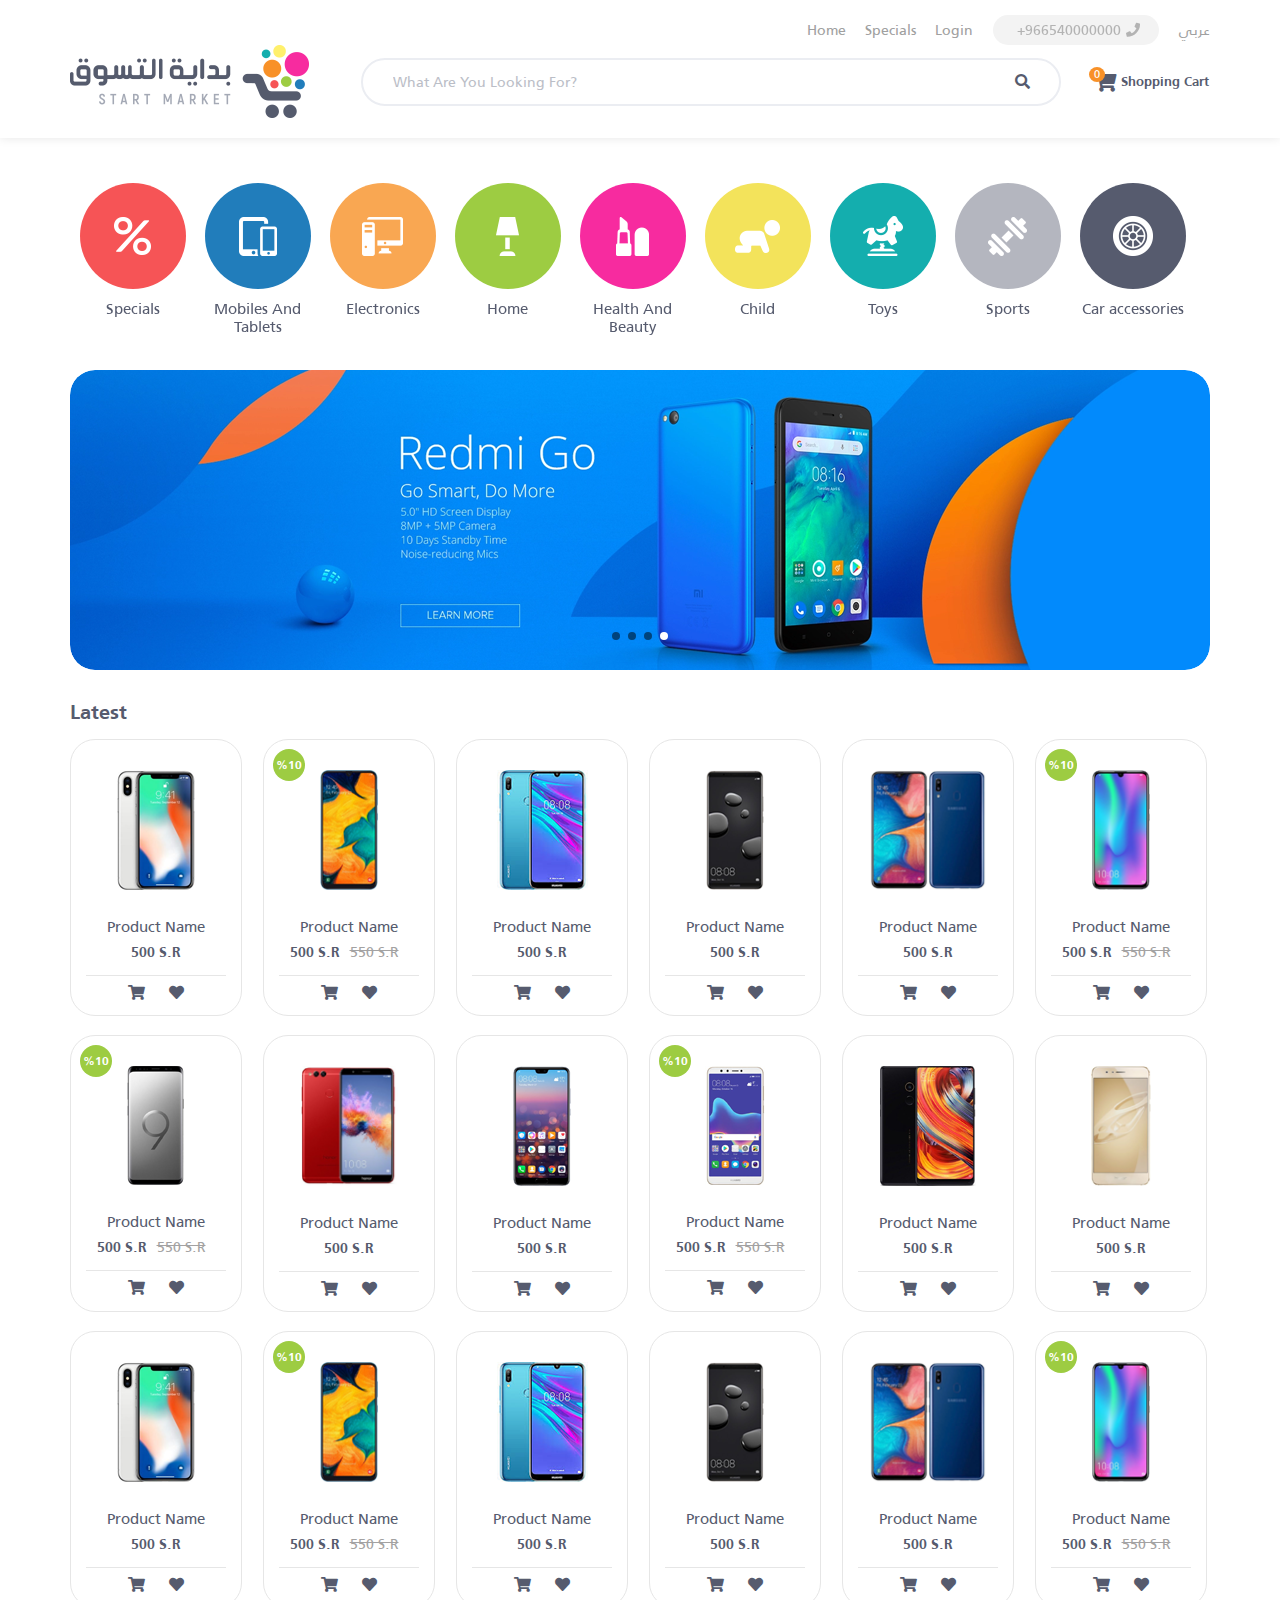
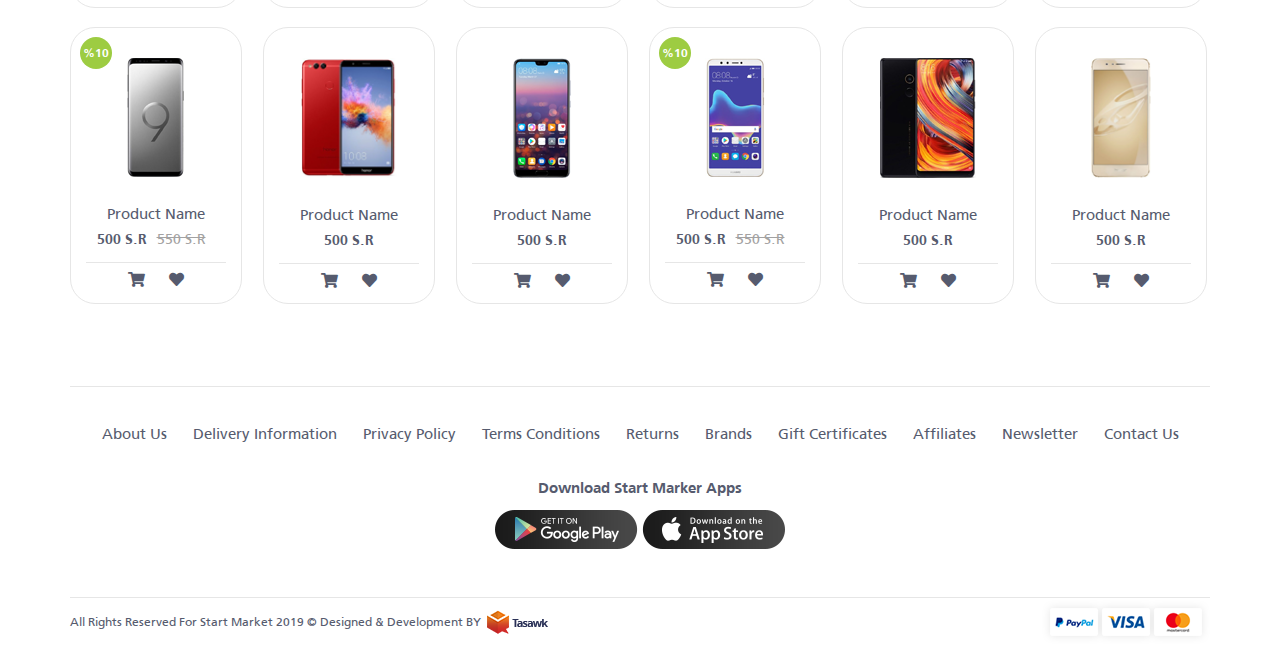
==== commit a75de419: "fix footer" ====
--- a/index-en.html
+++ b/index-en.html
@@ -75,7 +75,7 @@
 
   <!-- Start Cat Slider -->
   <div class="catslider">
-    <div class="container">
+    <div class="container header-container">
       <div id="catslider" class="swiper-container catswipers">
         <div class="swiper-wrapper">
           <div class="swiper-slide slider-item">
@@ -210,7 +210,7 @@
             </a>
             <a href="#" class="fav"><i class="fas fa-heart"></i>
               <div class="icon-info">
-                <p>Add To Favourite</p>
+                <p>Add To Wishlist</p>
               </div>
             </a>
           </div>
@@ -230,7 +230,7 @@
             </a>
             <a href="#" class="fav"><i class="fas fa-heart"></i>
               <div class="icon-info">
-                <p>Add To Favourite</p>
+                <p>Add To Wishlist</p>
               </div>
             </a>
           </div>
@@ -251,7 +251,7 @@
             </a>
             <a href="#" class="fav"><i class="fas fa-heart"></i>
               <div class="icon-info">
-                <p>Add To Favourite</p>
+                <p>Add To Wishlist</p>
               </div>
             </a>
           </div>
@@ -271,7 +271,7 @@
             </a>
             <a href="#" class="fav"><i class="fas fa-heart"></i>
               <div class="icon-info">
-                <p>Add To Favourite</p>
+                <p>Add To Wishlist</p>
               </div>
             </a>
           </div>
@@ -291,7 +291,7 @@
             </a>
             <a href="#" class="fav"><i class="fas fa-heart"></i>
               <div class="icon-info">
-                <p>Add To Favourite</p>
+                <p>Add To Wishlist</p>
               </div>
             </a>
           </div>
@@ -311,7 +311,7 @@
             </a>
             <a href="#" class="fav"><i class="fas fa-heart"></i>
               <div class="icon-info">
-                <p>Add To Favourite</p>
+                <p>Add To Wishlist</p>
               </div>
             </a>
           </div>
@@ -332,7 +332,7 @@
             </a>
             <a href="#" class="fav"><i class="fas fa-heart"></i>
               <div class="icon-info">
-                <p>Add To Favourite</p>
+                <p>Add To Wishlist</p>
               </div>
             </a>
           </div>
@@ -353,7 +353,7 @@
             </a>
             <a href="#" class="fav"><i class="fas fa-heart"></i>
               <div class="icon-info">
-                <p>Add To Favourite</p>
+                <p>Add To Wishlist</p>
               </div>
             </a>
           </div>
@@ -373,7 +373,7 @@
             </a>
             <a href="#" class="fav"><i class="fas fa-heart"></i>
               <div class="icon-info">
-                <p>Add To Favourite</p>
+                <p>Add To Wishlist</p>
               </div>
             </a>
           </div>
@@ -393,7 +393,7 @@
             </a>
             <a href="#" class="fav"><i class="fas fa-heart"></i>
               <div class="icon-info">
-                <p>Add To Favourite</p>
+                <p>Add To Wishlist</p>
               </div>
             </a>
           </div>
@@ -414,7 +414,7 @@
             </a>
             <a href="#" class="fav"><i class="fas fa-heart"></i>
               <div class="icon-info">
-                <p>Add To Favourite</p>
+                <p>Add To Wishlist</p>
               </div>
             </a>
           </div>
@@ -434,7 +434,7 @@
             </a>
             <a href="#" class="fav"><i class="fas fa-heart"></i>
               <div class="icon-info">
-                <p>Add To Favourite</p>
+                <p>Add To Wishlist</p>
               </div>
             </a>
           </div>
@@ -454,7 +454,7 @@
             </a>
             <a href="#" class="fav"><i class="fas fa-heart"></i>
               <div class="icon-info">
-                <p>Add To Favourite</p>
+                <p>Add To Wishlist</p>
               </div>
             </a>
           </div>
@@ -474,7 +474,7 @@
             </a>
             <a href="#" class="fav"><i class="fas fa-heart"></i>
               <div class="icon-info">
-                <p>Add To Favourite</p>
+                <p>Add To Wishlist</p>
               </div>
             </a>
           </div>
@@ -495,7 +495,7 @@
             </a>
             <a href="#" class="fav"><i class="fas fa-heart"></i>
               <div class="icon-info">
-                <p>Add To Favourite</p>
+                <p>Add To Wishlist</p>
               </div>
             </a>
           </div>
@@ -515,7 +515,7 @@
             </a>
             <a href="#" class="fav"><i class="fas fa-heart"></i>
               <div class="icon-info">
-                <p>Add To Favourite</p>
+                <p>Add To Wishlist</p>
               </div>
             </a>
           </div>
@@ -535,7 +535,7 @@
             </a>
             <a href="#" class="fav"><i class="fas fa-heart"></i>
               <div class="icon-info">
-                <p>Add To Favourite</p>
+                <p>Add To Wishlist</p>
               </div>
             </a>
           </div>
@@ -555,7 +555,7 @@
             </a>
             <a href="#" class="fav"><i class="fas fa-heart"></i>
               <div class="icon-info">
-                <p>Add To Favourite</p>
+                <p>Add To Wishlist</p>
               </div>
             </a>
           </div>
@@ -576,7 +576,7 @@
             </a>
             <a href="#" class="fav"><i class="fas fa-heart"></i>
               <div class="icon-info">
-                <p>Add To Favourite</p>
+                <p>Add To Wishlist</p>
               </div>
             </a>
           </div>
@@ -597,7 +597,7 @@
             </a>
             <a href="#" class="fav"><i class="fas fa-heart"></i>
               <div class="icon-info">
-                <p>Add To Favourite</p>
+                <p>Add To Wishlist</p>
               </div>
             </a>
           </div>
@@ -617,7 +617,7 @@
             </a>
             <a href="#" class="fav"><i class="fas fa-heart"></i>
               <div class="icon-info">
-                <p>Add To Favourite</p>
+                <p>Add To Wishlist</p>
               </div>
             </a>
           </div>
@@ -637,7 +637,7 @@
             </a>
             <a href="#" class="fav"><i class="fas fa-heart"></i>
               <div class="icon-info">
-                <p>Add To Favourite</p>
+                <p>Add To Wishlist</p>
               </div>
             </a>
           </div>
@@ -658,7 +658,7 @@
             </a>
             <a href="#" class="fav"><i class="fas fa-heart"></i>
               <div class="icon-info">
-                <p>Add To Favourite</p>
+                <p>Add To Wishlist</p>
               </div>
             </a>
           </div>
@@ -678,7 +678,7 @@
             </a>
             <a href="#" class="fav"><i class="fas fa-heart"></i>
               <div class="icon-info">
-                <p>Add To Favourite</p>
+                <p>Add To Wishlist</p>
               </div>
             </a>
           </div>
--- a/css/main.css
+++ b/css/main.css
@@ -381,6 +381,8 @@
 .copy .copyrights {
   color: #565b6e;
   font-size: 12px;
+}
+.copy .copyrights span {
   display: flex;
   align-items: center;
 }
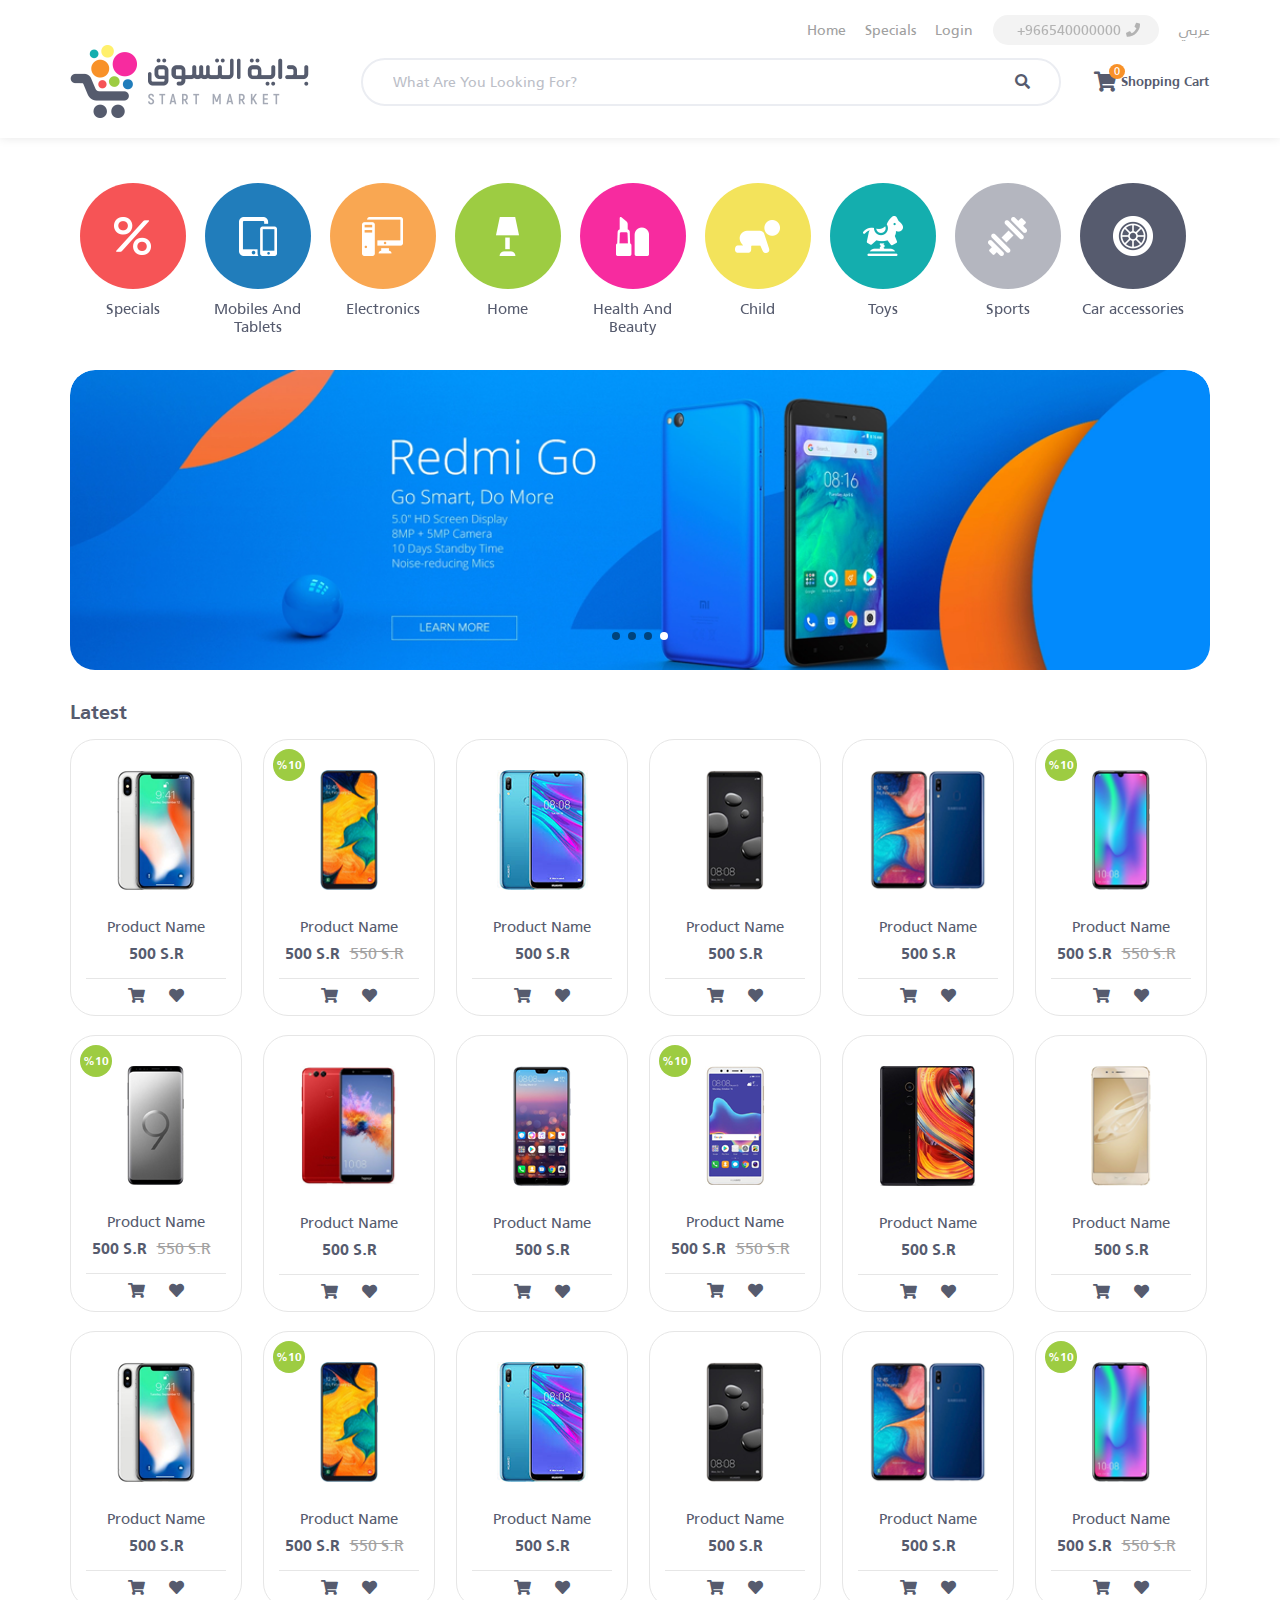
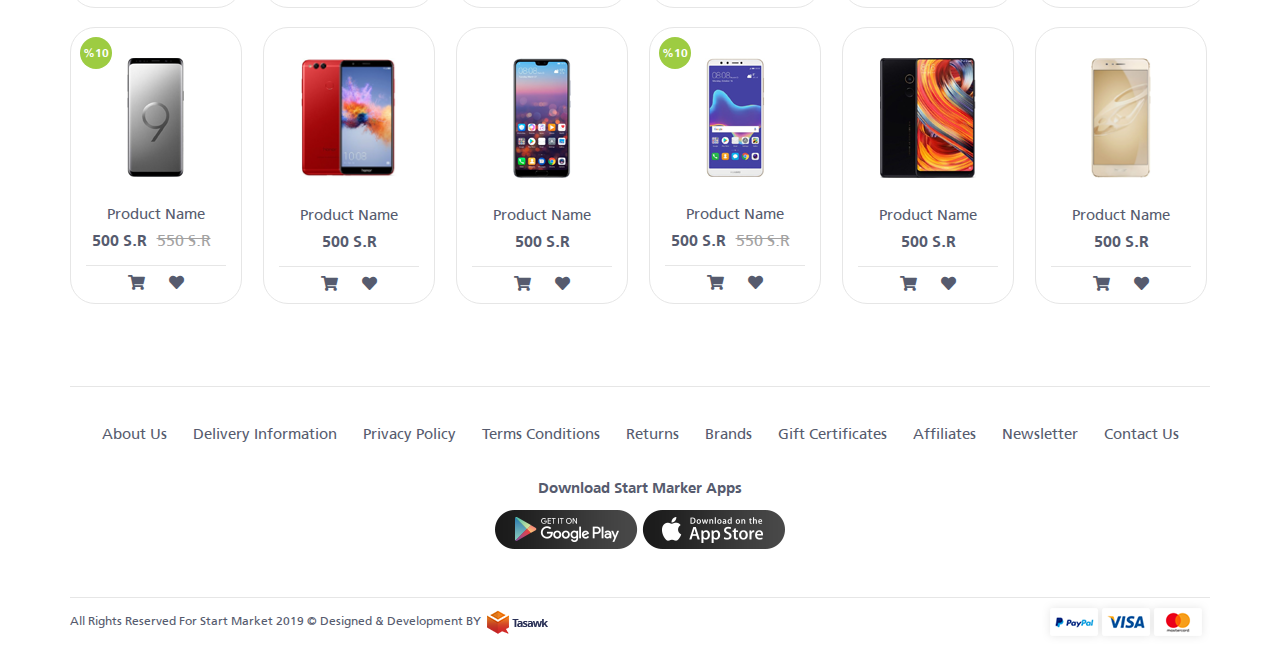
==== commit f2d1d4f7: "fix 2" ====
--- a/index-en.html
+++ b/index-en.html
@@ -29,15 +29,15 @@
         <a href="index.html" class="lang">عربي</a>
       </div>
       <div class="sec-bar">
-        <div class="menu">
-          <i class="fas fa-bars menu-btn"></i>
-        </div>
         <div class="logo">
-          <a href="index-en.html"><img src="images/logo.png" alt="logo"></a>
-          <a href="#" class="cart">
-            <i class="fas fa-shopping-cart"></i>
-            <span class="count">0</span>
-          </a>
+          <a href="index.html"><img src="images/logo-en.png" alt="logo" class="img-responsive"></a>
+          <div class="menu">
+            <a href="#" class="cart">
+              <i class="fas fa-shopping-cart"></i>
+              <span class="count">0</span>
+            </a>
+            <i class="fas fa-bars menu-btn"></i>
+          </div>
         </div>
         <div class="search">
           <div class="search-container">
@@ -65,6 +65,20 @@
         <li class="link-li"><a href="#" class="link">Home</a></li>
         <li class="link-li"><a href="#" class="link offers">Specials</a></li>
         <li class="link-li"><a href="#" class="link">Login</a></li>
+        <li class="link-li"><a href="#" class="link drop accordion">Categories</a>
+          <div class="panel">
+            <ul class="droplinks list-unstyled">
+              <li><a href="#" class="link dropitem">Mobiles And Tabletes</a></li>
+              <li><a href="#" class="link dropitem">Electronics</a></li>
+              <li><a href="#" class="link dropitem">Home</a></li>
+              <li><a href="#" class="link dropitem">Health And Beauty</a></li>
+              <li><a href="#" class="link dropitem">Child</a></li>
+              <li><a href="#" class="link dropitem">Toys</a></li>
+              <li><a href="#" class="link dropitem">Sports</a></li>
+              <li><a href="#" class="link dropitem">Car accessories</a></li>
+            </ul>
+          </div>
+        </li>
         <li class="link-li"><a href="index.html" class="link">عربي</a></li>
       </ul>
       <a href="#" class="Phone">966540000000+<i class="fas fa-phone"></i></i></a>
@@ -75,7 +89,7 @@
 
   <!-- Start Cat Slider -->
   <div class="catslider">
-    <div class="container header-container">
+    <div class="container">
       <div id="catslider" class="swiper-container catswipers">
         <div class="swiper-wrapper">
           <div class="swiper-slide slider-item">
@@ -179,7 +193,7 @@
 
   <!-- Start Slider -->
   <div class="slider text-center">
-    <div class="container">
+    <div class="container header-container">
       <div id="main-slider" class="owl-carousel owl-theme main-slider">
         <div class="item"><a href="#"><img src="images/slider.png" class="img-responsive"></a></div>
         <div class="item"><a href="#"><img src="images/slider.png" class="img-responsive"></a></div>
@@ -693,7 +707,7 @@
     <div class="container">
       <div class="foot">
         <div class="links">
-          <h1 class="linksheading">Important Links</h1>
+          <h1 class="linksheading">Quick Links</h1>
           <div class="foot-nav">
             <ul class="footer-nav list-unstyled">
               <li class="link-li"><a href="#" class="link">About Us</a></li>
@@ -718,8 +732,8 @@
         </div>
       </div>
       <div class="copy">
-        <div class="copyrights"><span>All Rights Reserved For Start Market 2019 © Designed & Development BY<a
-              href="#"><img src="images/tasawk-en.png"></a></span></div>
+        <div class="copyrights"><span>All Rights Reserved For Start Market 2019 © <span class="tasawk">Designed &
+              Development BY<a href="#"><img src="images/tasawk-en.png"></a></span></span></div>
         <a href="#" class="payments"><img src="images/payments.png"></a>
       </div>
     </div>
--- a/css/main.css
+++ b/css/main.css
@@ -127,6 +127,11 @@
   -o-box-shadow: 0px 0px 10px 0px rgba(1, 1, 1, 0.1);
   margin-bottom: 45px;
 }
+@media (max-width: 767px) {
+  .head {
+    margin-bottom: 25px;
+  }
+}
 
 .top-bar {
   display: flex;
@@ -198,12 +203,9 @@
 }
 @media (max-width: 577px) {
   .sec-bar .menu {
-    display: block;
+    display: flex;
     font-size: 20px;
     color: #565b6e;
-    position: absolute;
-    right: 15px;
-    top: 10px;
   }
 }
 @media (max-width: 577px) {
@@ -214,6 +216,9 @@
     display: flex;
     margin: 40px 0 25px;
   }
+  .sec-bar .logo img {
+    width: 250px;
+  }
 }
 .sec-bar .logo .cart {
   display: none;
@@ -222,6 +227,7 @@
   .sec-bar .logo .cart {
     display: flex;
     font-size: 20px;
+    margin: 0 20px;
   }
   .sec-bar .logo .cart .count {
     top: -8px;
@@ -265,8 +271,8 @@
 }
 .sec-bar .cart .count {
   position: absolute;
-  top: -5px;
-  right: -5px;
+  top: -8px;
+  right: -8px;
   display: flex;
   align-items: center;
   justify-content: center;
@@ -291,6 +297,12 @@
   border-top: 1px solid #e6e6e6;
   border-bottom: 1px solid #e6e6e6;
 }
+@media (max-width: 767px) {
+  .foot {
+    margin-top: 20px;
+    padding: 20px 0 25px;
+  }
+}
 
 .links .linksheading {
   color: #565b6e;
@@ -376,18 +388,33 @@
     flex-direction: column;
     justify-content: center;
     text-align: center;
+    padding: 10px 0;
   }
 }
 .copy .copyrights {
   color: #565b6e;
   font-size: 12px;
-}
-.copy .copyrights span {
-  display: flex;
-  align-items: center;
+  display: flex;
+  align-items: center;
+}
+@media (max-width: 767px) {
+  .copy .copyrights .tasawk {
+    display: block;
+  }
+}
+@media (max-width: 767px) {
+  .copy .copyrights {
+    order: 2;
+    line-height: 2;
+  }
 }
 .copy .copyrights a {
   margin-right: 6px;
+}
+@media (max-width: 767px) {
+  .copy .payments {
+    order: 1;
+  }
 }
 
 .xs-nav {
@@ -428,6 +455,9 @@
   color: #f65456;
   background-color: transparent;
 }
+.main-xs-nav .droplinks li {
+  margin-top: 8px;
+}
 .main-xs-nav .closebtn {
   position: absolute;
   top: 25px;
@@ -478,6 +508,11 @@
 .catslider {
   margin-bottom: 35px;
 }
+@media (max-width: 767px) {
+  .catslider {
+    margin-bottom: 25px;
+  }
+}
 .catslider .catswipe {
   display: flex;
   flex-direction: column;
@@ -544,8 +579,10 @@
 }
 
 .main-slider {
+  max-height: 300px;
+  max-width: 1140px;
+  overflow: hidden;
   border-radius: 25px;
-  overflow: hidden;
 }
 .main-slider .owl-dots {
   margin-top: 0;
@@ -580,27 +617,63 @@
 .main-slider .owl-dots .owl-dot:hover span {
   background-color: white;
 }
+@media (max-width: 767px) {
+  .main-slider {
+    border-radius: 5px;
+  }
+}
 .main-slider img {
   border-radius: 25px;
 }
-
-.accordion {
+@media (max-width: 767px) {
+  .main-slider img {
+    border-radius: 5px;
+  }
+}
+
+.xs-nav .accordion {
   cursor: pointer;
   width: 100%;
   transition: 0.5s;
 }
-.accordion:after {
+.xs-nav .accordion:after {
+  content: "+";
+  color: #565b6e;
+  margin-left: 25px;
+  font-size: 18px;
+  float: left;
+}
+.xs-nav .accordion.active:after {
+  content: "−";
+}
+.xs-nav .panel {
+  padding: 0 18px;
+  max-height: 0;
+  overflow: hidden;
+  transition: max-height 0.5s ease-out;
+  border: none;
+  box-shadow: none;
+  border-radius: 0;
+  background-color: transparent;
+  margin-bottom: 0;
+}
+
+.foot .accordion {
+  cursor: pointer;
+  width: 100%;
+  transition: 0.5s;
+}
+.foot .accordion:after {
   content: "+";
   color: #565b6e;
   margin-left: 5px;
   font-size: 18px;
   float: left;
 }
-.accordion.active:after {
+.foot .accordion.active:after {
   content: "−";
 }
-
-.panel {
+.foot .panel {
   padding: 0 18px;
   max-height: 0;
   overflow: hidden;
@@ -789,9 +862,6 @@
   display: block;
   text-align: center;
 }
-.product .info:hover .product-img {
-  transform: scale(1.2);
-}
 .product .info:hover .product-name {
   color: #f65456;
 }
@@ -803,6 +873,12 @@
   -webkit-transition: all 0.5s ease-in-out;
   transition: all 0.5s ease-in-out;
 }
+@media (max-width: 767px) {
+  .product .product-img {
+    height: 120px;
+    max-height: 120px;
+  }
+}
 .product .product-name {
   margin: 25px 0 6px;
   font-size: 15px;
@@ -817,6 +893,12 @@
   direction: ltr;
   display: block;
   color: #565b6e;
+  font-size: 16px;
+}
+@media (max-width: 577px) {
+  .product .product-price {
+    font-size: 14px;
+  }
 }
 .product .product-price .old-price {
   margin-left: 10px;
@@ -857,7 +939,6 @@
   z-index: 55;
   position: absolute;
   font-size: 12px;
-  font-family: roman-bold;
   top: -22px;
   display: flex;
   justify-content: center;
--- a/css/mainen.css
+++ b/css/mainen.css
@@ -24,7 +24,7 @@
   }
 }
 .sec-bar .cart .count {
-  left: -5px;
+  left: 15px;
   right: auto;
 }
 
@@ -153,10 +153,18 @@
   margin-right: 0;
 }
 
-.accordion:after {
+.foot .accordion:after {
   margin-right: 5px;
   margin-left: 0;
   float: right;
+}
+
+.xs-nav .accordion:after {
+  margin-right: 25px;
+  float: right;
+}
+.xs-nav .panel {
+  width: 100%;
 }
 
 .main-xs-nav {
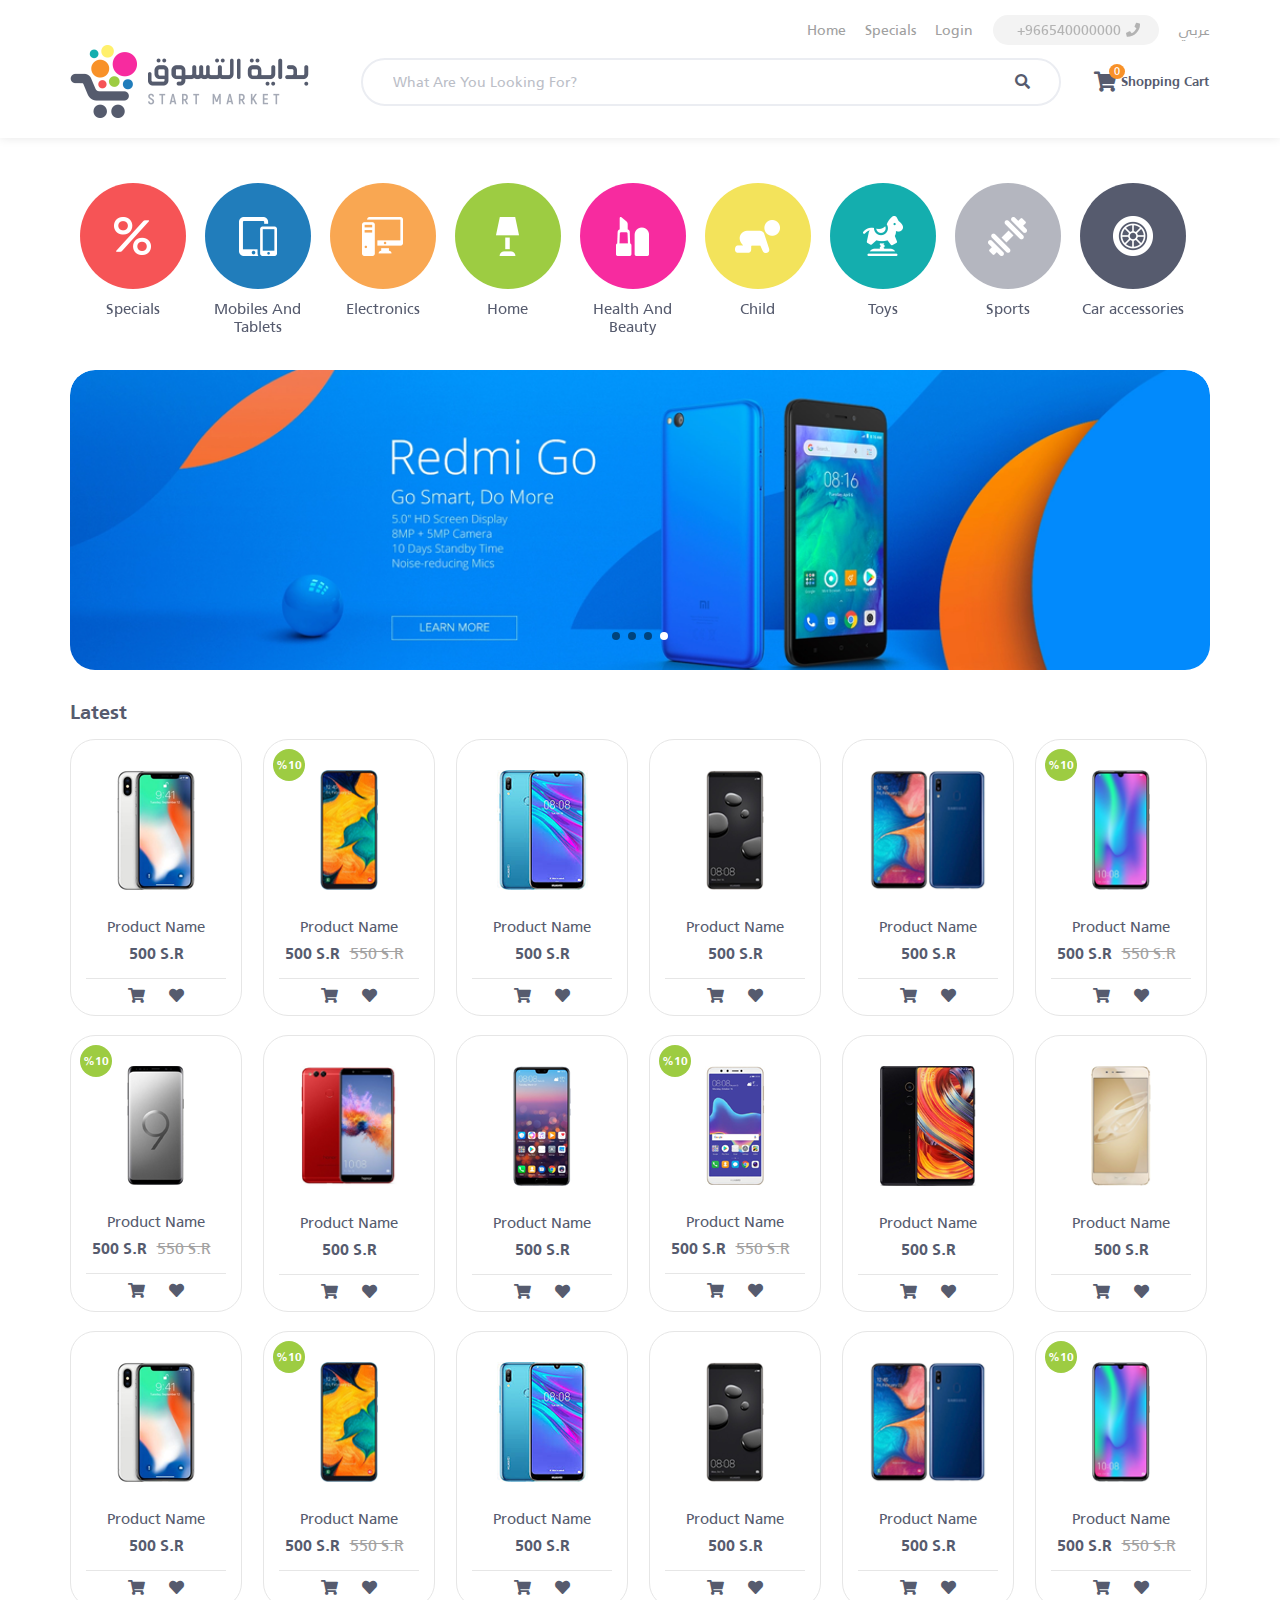
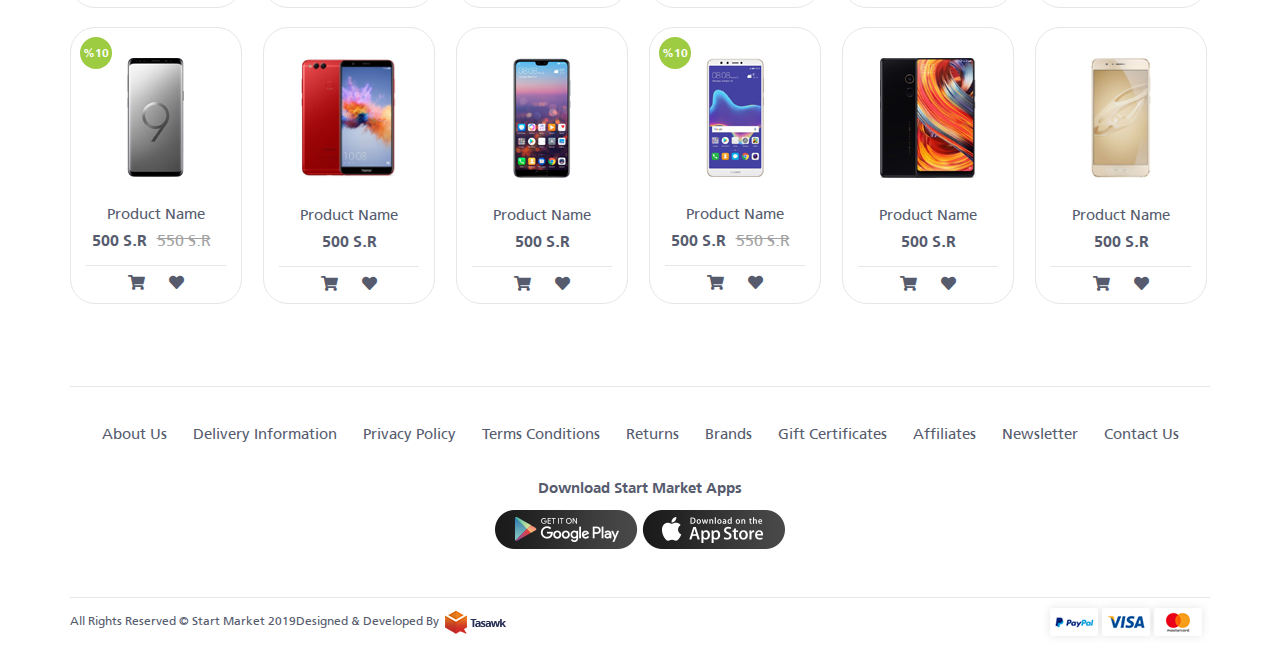
==== commit ceddbbac: "fix 3" ====
--- a/index-en.html
+++ b/index-en.html
@@ -61,10 +61,9 @@
   <div class="xs-nav">
     <div class="main-nav main-xs-nav">
       <i class="fas fa-times closebtn"></i>
+      <a href="index.html" class="lang">ع</a>
       <ul class="links list-unstyled">
         <li class="link-li"><a href="#" class="link">Home</a></li>
-        <li class="link-li"><a href="#" class="link offers">Specials</a></li>
-        <li class="link-li"><a href="#" class="link">Login</a></li>
         <li class="link-li"><a href="#" class="link drop accordion">Categories</a>
           <div class="panel">
             <ul class="droplinks list-unstyled">
@@ -79,7 +78,9 @@
             </ul>
           </div>
         </li>
-        <li class="link-li"><a href="index.html" class="link">عربي</a></li>
+        <li class="link-li"><a href="#" class="link offers">Specials</a></li>
+        <li class="link-li"><a href="#" class="link">Login</a></li>
+
       </ul>
       <a href="#" class="Phone">966540000000+<i class="fas fa-phone"></i></i></a>
     </div>
@@ -724,7 +725,7 @@
           </div>
         </div>
         <div class="apps">
-          <h1 class="heading">Download Start Marker Apps</h1>
+          <h1 class="heading">Download Start Market Apps</h1>
           <div class="download">
             <a href="#"><img src="images/android.png"></a>
             <a href="#"><img src="images/apple.png"></a>
@@ -732,8 +733,8 @@
         </div>
       </div>
       <div class="copy">
-        <div class="copyrights"><span>All Rights Reserved For Start Market 2019 © <span class="tasawk">Designed &
-              Development BY<a href="#"><img src="images/tasawk-en.png"></a></span></span></div>
+        <div class="copyrights"><span>All Rights Reserved © Start Market 2019<span class="tasawk">Designed &
+              Developed By<a href="#"><img src="images/tasawk-en.png"></a></span></span></div>
         <a href="#" class="payments"><img src="images/payments.png"></a>
       </div>
     </div>
--- a/css/main.css
+++ b/css/main.css
@@ -1,12 +1,12 @@
 @charset "UTF-8";
-.main-xs-nav a.Phone, .top-bar a.Phone {
+.Phone, .top-bar a.Phone {
   vertical-align: middle;
   -webkit-transform: perspective(1px) translateZ(0);
   transform: perspective(1px) translateZ(0);
   transition-property: color;
   transition-duration: 0.3s;
 }
-.main-xs-nav a.Phone:before, .top-bar a.Phone:before {
+.Phone:before, .top-bar a.Phone:before {
   content: "";
   position: absolute;
   z-index: -1;
@@ -28,10 +28,10 @@
   -webkit-transition: transform 0.3s ease-out;
   transition: transform 0.3s ease-out;
 }
-.main-xs-nav a.Phone:hover, .top-bar a.Phone:hover {
+.Phone:hover, .top-bar a.Phone:hover {
   border-color: #565b6e;
 }
-.main-xs-nav a.Phone:hover:before, .top-bar a.Phone:hover:before {
+.Phone:hover:before {
   -webkit-transform: scale(1);
   transform: scale(1);
 }
@@ -214,7 +214,7 @@
     align-items: center;
     width: 100%;
     display: flex;
-    margin: 40px 0 25px;
+    margin: 15px 0 25px;
   }
   .sec-bar .logo img {
     width: 250px;
@@ -323,6 +323,8 @@
 @media (max-width: 991px) {
   .footer-nav {
     flex-direction: column;
+    justify-content: center;
+    text-align: center;
   }
 }
 
@@ -458,6 +460,9 @@
 .main-xs-nav .droplinks li {
   margin-top: 8px;
 }
+.main-xs-nav .droplinks li a {
+  color: #888888;
+}
 .main-xs-nav .closebtn {
   position: absolute;
   top: 25px;
@@ -465,16 +470,32 @@
   cursor: pointer;
   left: 0px;
   margin-left: 25px;
-}
-.main-xs-nav a {
+  color: #a4a4a4;
+}
+.main-xs-nav .lang {
+  width: 30px;
+  height: 30px;
+  font-size: 14px;
+  font-family: roman-bold;
+  background-color: #565b6e;
+  color: #fff;
+  border-radius: 50%;
+  position: absolute;
+  top: 20px;
+  right: 0px;
+  margin-right: 25px;
+  display: flex;
+  align-items: center;
+  justify-content: center;
+}
+
+.Phone {
   color: #a0a0a0;
   font-size: 14px;
   -moz-transition: all 0.3s ease-in-out;
   -o-transition: all 0.3s ease-in-out;
   -webkit-transition: all 0.3s ease-in-out;
   transition: all 0.3s ease-in-out;
-}
-.main-xs-nav a.Phone {
   margin: 0 20px;
   background-color: #f3f3f3;
   padding: 0 24px 0 19px;
@@ -486,23 +507,20 @@
   justify-content: center;
   margin-top: 30px;
 }
-.main-xs-nav a.Phone:before {
+.Phone:before {
   background: #f65456;
 }
-.main-xs-nav a.Phone:hover {
+.Phone:hover {
   border-color: #f65456;
   color: #fff;
 }
-.main-xs-nav a.Phone:hover:before {
+.Phone:hover:before {
   -webkit-transform: scale(1);
   transform: scale(1);
 }
-.main-xs-nav a.Phone i {
+.Phone i {
   transform: rotate(90deg);
   margin-right: 5px;
-}
-.main-xs-nav a:hover {
-  color: #f65456;
 }
 
 .catslider {
@@ -662,13 +680,16 @@
   cursor: pointer;
   width: 100%;
   transition: 0.5s;
+  display: flex;
+  justify-content: center;
+  align-items: center;
+  margin: 10px 0 22px;
 }
 .foot .accordion:after {
   content: "+";
   color: #565b6e;
-  margin-left: 5px;
+  margin: 0 10px;
   font-size: 18px;
-  float: left;
 }
 .foot .accordion.active:after {
   content: "−";
--- a/css/mainen.css
+++ b/css/mainen.css
@@ -153,12 +153,6 @@
   margin-right: 0;
 }
 
-.foot .accordion:after {
-  margin-right: 5px;
-  margin-left: 0;
-  float: right;
-}
-
 .xs-nav .accordion:after {
   margin-right: 25px;
   float: right;
@@ -181,6 +175,14 @@
   right: 0px;
   margin-right: 25px;
 }
+.main-xs-nav .lang {
+  left: 0px;
+  right: auto;
+  margin-left: 25px;
+  margin-right: 0;
+  line-height: 21px;
+  align-items: flex-start;
+}
 .main-xs-nav a.Phone {
   padding: 0 19px 0 24px;
 }
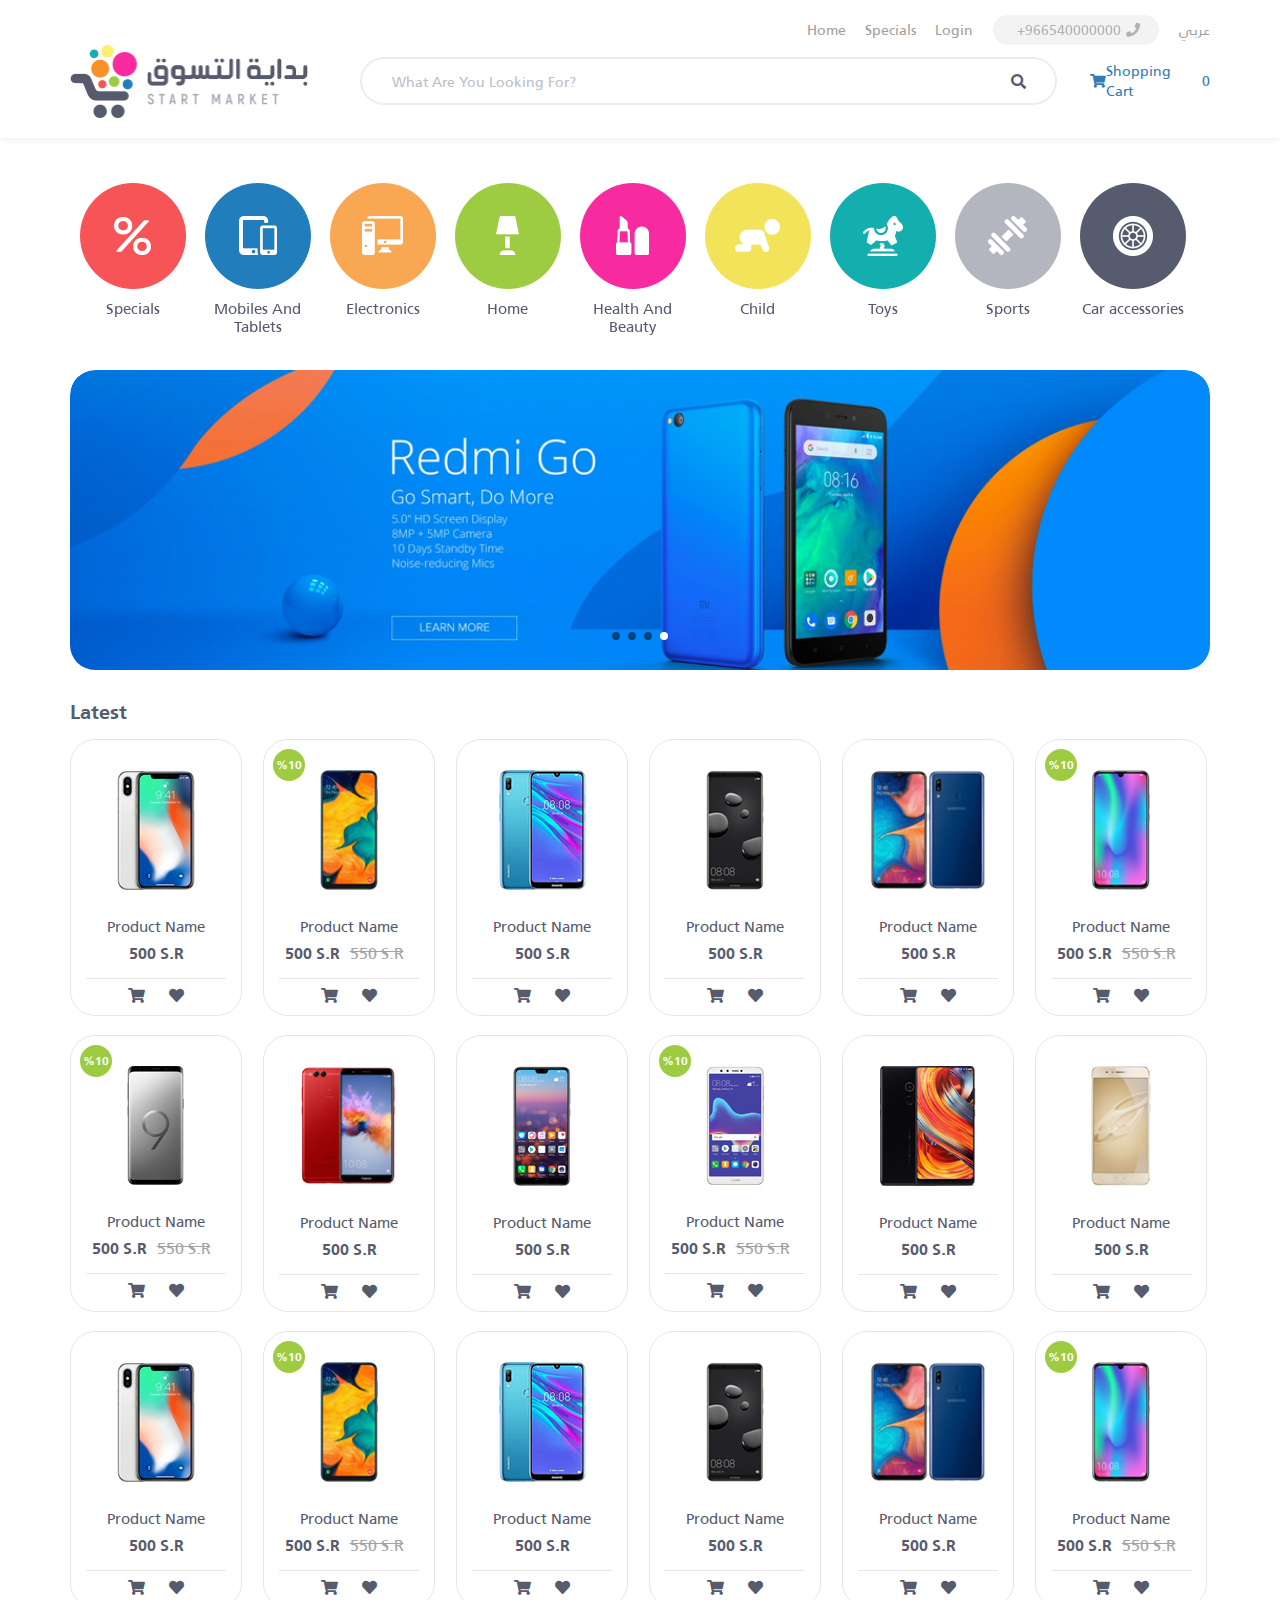
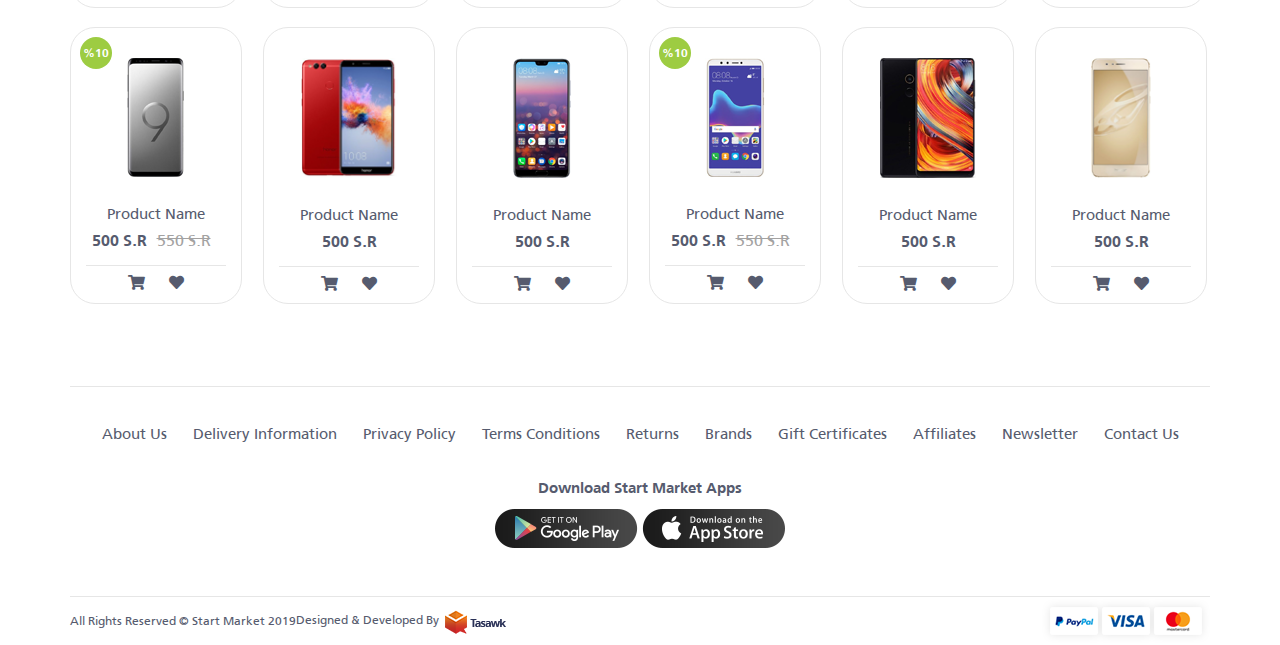
==== commit 4f184044: "done" ====
--- a/css/main.css
+++ b/css/main.css
@@ -195,7 +195,8 @@
 }
 @media (max-width: 577px) {
   .sec-bar {
-    flex-direction: column;
+    flex-wrap: wrap;
+    justify-content: space-between;
   }
 }
 .sec-bar .menu {
@@ -208,54 +209,39 @@
     color: #565b6e;
   }
 }
+@media (min-width: 578px) and (max-width: 991px) {
+  .sec-bar .logo {
+    width: 65%;
+  }
+}
 @media (max-width: 577px) {
   .sec-bar .logo {
     justify-content: space-between;
     align-items: center;
-    width: 100%;
+    width: 65%;
     display: flex;
     margin: 15px 0 25px;
   }
   .sec-bar .logo img {
-    width: 250px;
-  }
-}
-.sec-bar .logo .cart {
-  display: none;
-}
-@media (max-width: 577px) {
-  .sec-bar .logo .cart {
-    display: flex;
-    font-size: 20px;
-    margin: 0 20px;
-  }
-  .sec-bar .logo .cart .count {
-    top: -8px;
+    width: 100%;
   }
 }
 .sec-bar .cart {
+  display: flex;
+  align-items: center;
+}
+.sec-bar .cart .cart-icon {
+  display: flex;
+  align-items: center;
   position: relative;
   color: #565b6e;
-  display: flex;
-  align-items: center;
   font-size: 20px;
   -moz-transition: all 0.3s ease-in-out;
   -o-transition: all 0.3s ease-in-out;
   -webkit-transition: all 0.3s ease-in-out;
   transition: all 0.3s ease-in-out;
 }
-@media (max-width: 577px) {
-  .sec-bar .cart {
-    display: none;
-  }
-}
-.sec-bar .cart i {
-  -moz-transition: all 0.3s ease-in-out;
-  -o-transition: all 0.3s ease-in-out;
-  -webkit-transition: all 0.3s ease-in-out;
-  transition: all 0.3s ease-in-out;
-}
-.sec-bar .cart .txt {
+.sec-bar .cart .cart-icon .txt {
   font-family: roman-bold;
   font-size: 14px;
   margin-right: 5px;
@@ -265,11 +251,11 @@
   transition: all 0.3s ease-in-out;
 }
 @media (max-width: 991px) {
-  .sec-bar .cart .txt {
+  .sec-bar .cart .cart-icon .txt {
     display: none;
   }
 }
-.sec-bar .cart .count {
+.sec-bar .cart .cart-icon .count {
   position: absolute;
   top: -8px;
   right: -8px;
@@ -283,12 +269,40 @@
   font-size: 11px;
   color: #fff;
 }
-.sec-bar .cart:hover {
+.sec-bar .cart .cart-icon:hover {
   color: #f65456;
-  color: #f65456;
-}
-.sec-bar .cart:hover .count {
+}
+.sec-bar .cart .cart-icon:hover .count {
   animation: vibe 0.7s;
+}
+.sec-bar .cart i {
+  -moz-transition: all 0.3s ease-in-out;
+  -o-transition: all 0.3s ease-in-out;
+  -webkit-transition: all 0.3s ease-in-out;
+  transition: all 0.3s ease-in-out;
+}
+.sec-bar .cart .menu-btn {
+  display: none;
+}
+@media (max-width: 577px) {
+  .sec-bar .cart .menu-btn {
+    display: flex;
+    font-size: 20px;
+    margin-right: 20px;
+  }
+}
+@media (max-width: 577px) {
+  .sec-bar .cart {
+    display: flex;
+    font-size: 20px;
+    order: 2;
+  }
+  .sec-bar .cart:hover {
+    color: #565b6e;
+  }
+  .sec-bar .cart:hover .count {
+    animation: vibe 0.7s;
+  }
 }
 
 .foot {
@@ -370,6 +384,11 @@
   font-size: 15px;
   font-family: roman-bold;
   margin: 35px 0 14px;
+}
+@media (max-width: 991px) {
+  .apps .heading {
+    margin: 15px 0 14px;
+  }
 }
 .apps .download {
   display: flex;
@@ -477,7 +496,8 @@
   height: 30px;
   font-size: 14px;
   font-family: roman-bold;
-  background-color: #565b6e;
+  background-color: #d6d6d6;
+  text-transform: uppercase;
   color: #fff;
   border-radius: 50%;
   position: absolute;
@@ -721,6 +741,7 @@
   .sec-bar .search {
     width: 100%;
     margin: 0;
+    order: 3;
   }
 }
 .sec-bar .search-container {
--- a/css/mainen.css
+++ b/css/mainen.css
@@ -13,19 +13,20 @@
     left: 15px;
   }
 }
-.sec-bar .cart .txt {
+.sec-bar .cart .cart-icon .txt {
   font-size: 13px;
+  margin-right: 0;
   margin-left: 5px;
-  margin-right: 0;
-}
-@media (max-width: 991px) {
-  .sec-bar .cart .txt {
-    display: none;
-  }
-}
-.sec-bar .cart .count {
+}
+.sec-bar .cart .cart-icon .count {
+  right: auto;
   left: 15px;
-  right: auto;
+}
+@media (max-width: 577px) {
+  .sec-bar .cart .menu-btn {
+    margin-right: 0;
+    margin-left: 20px;
+  }
 }
 
 .sec-bar .search {
